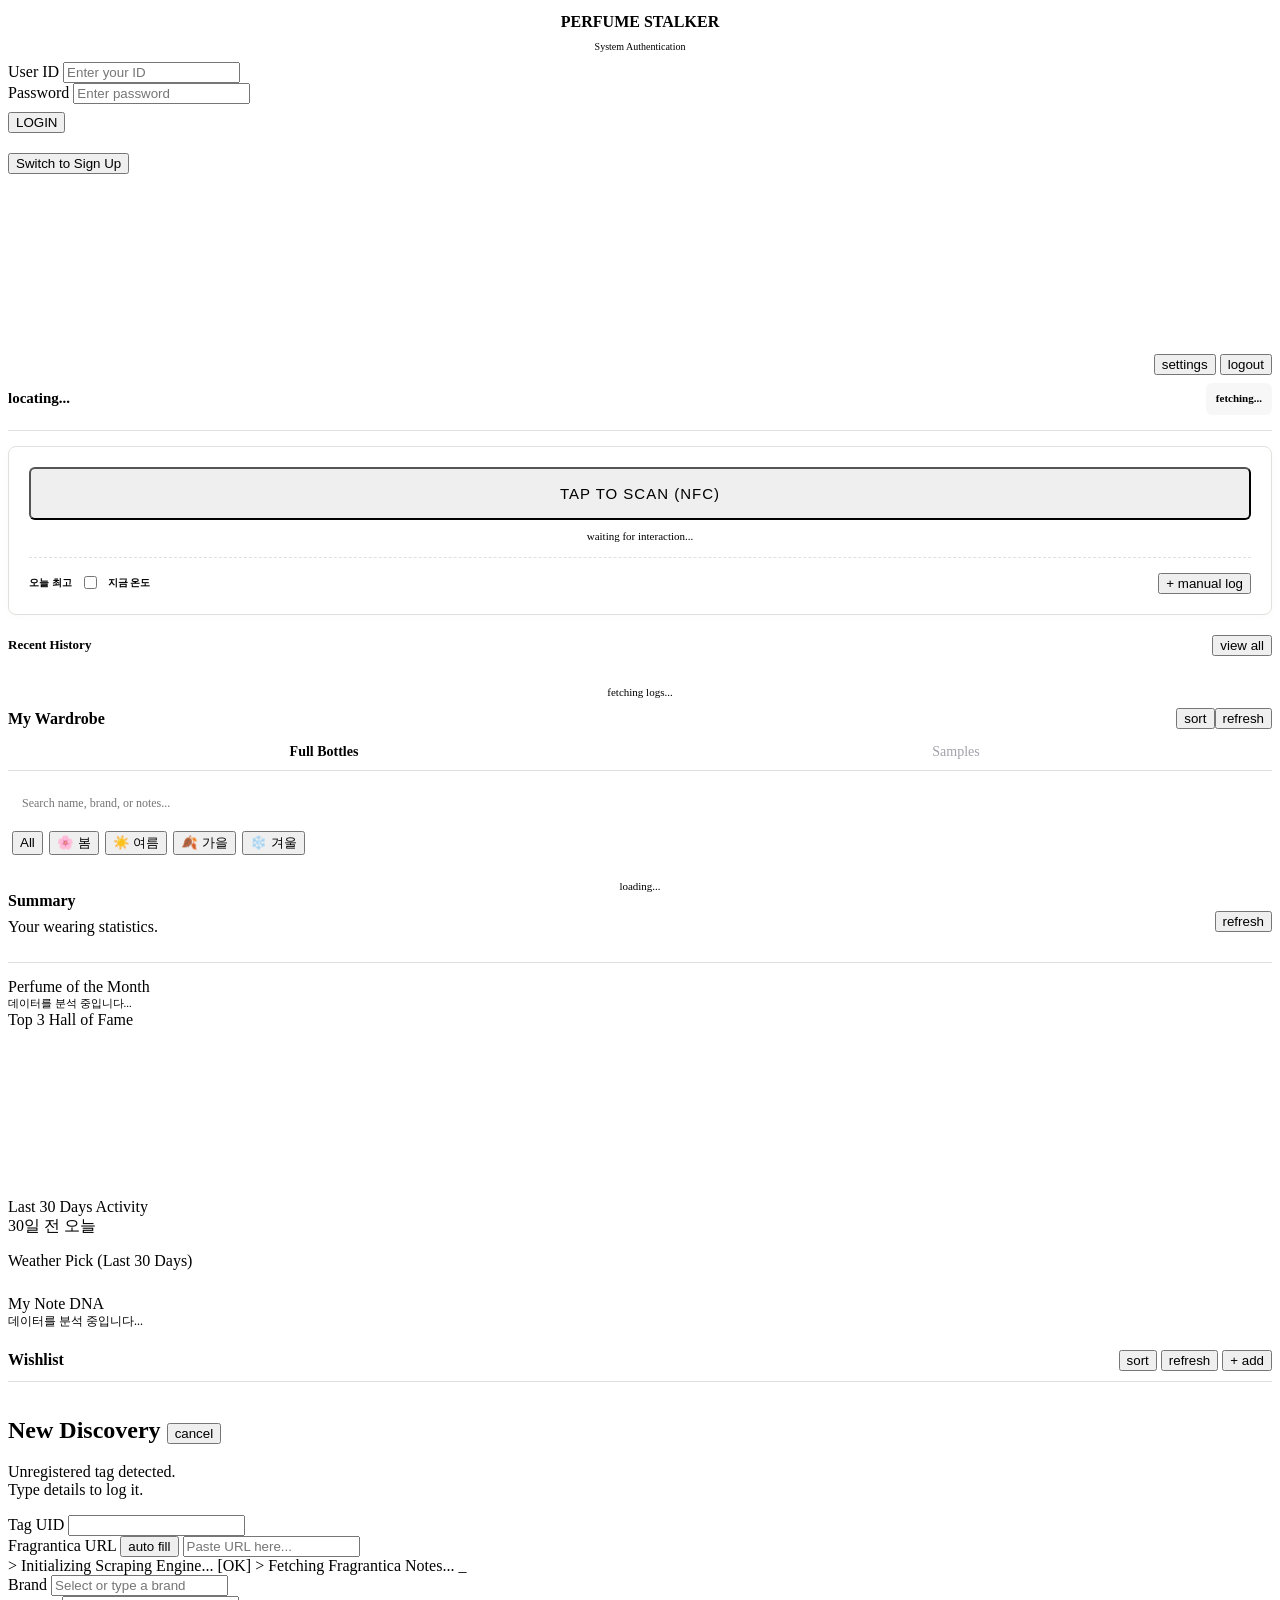
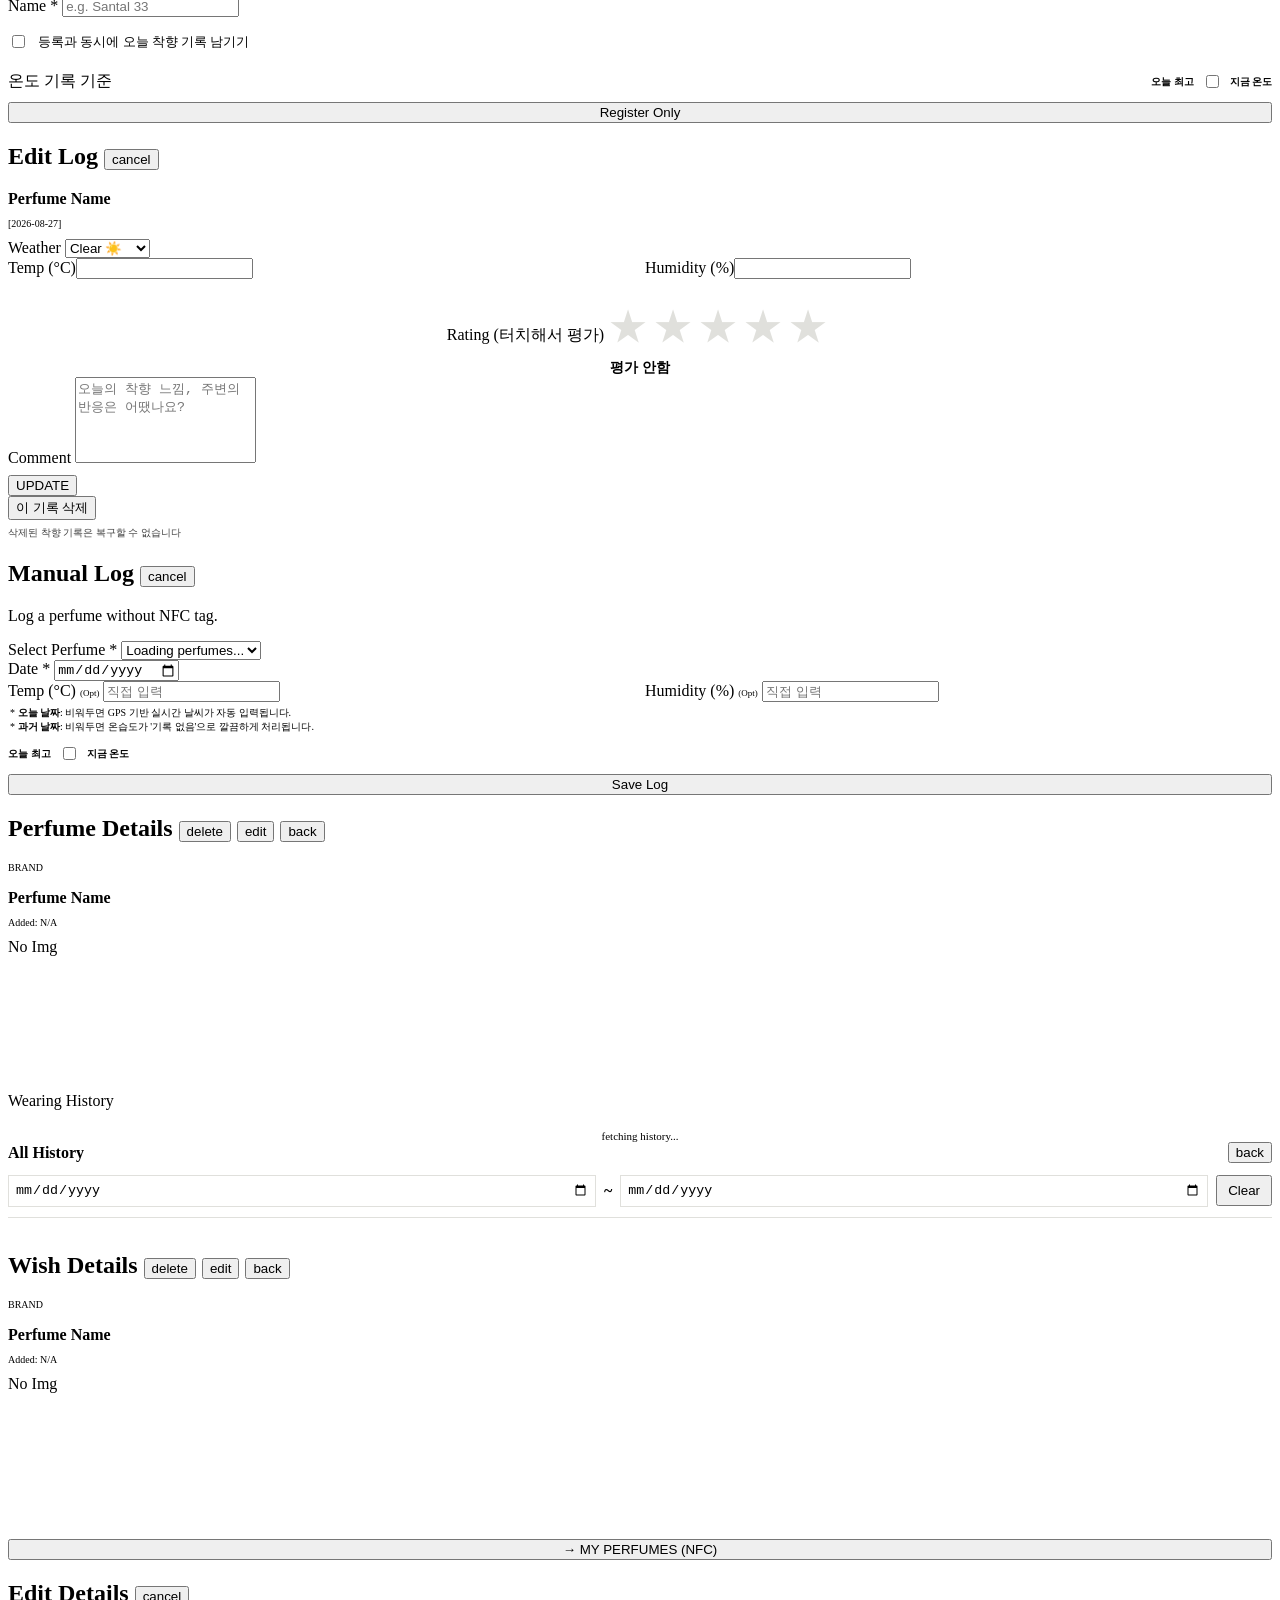
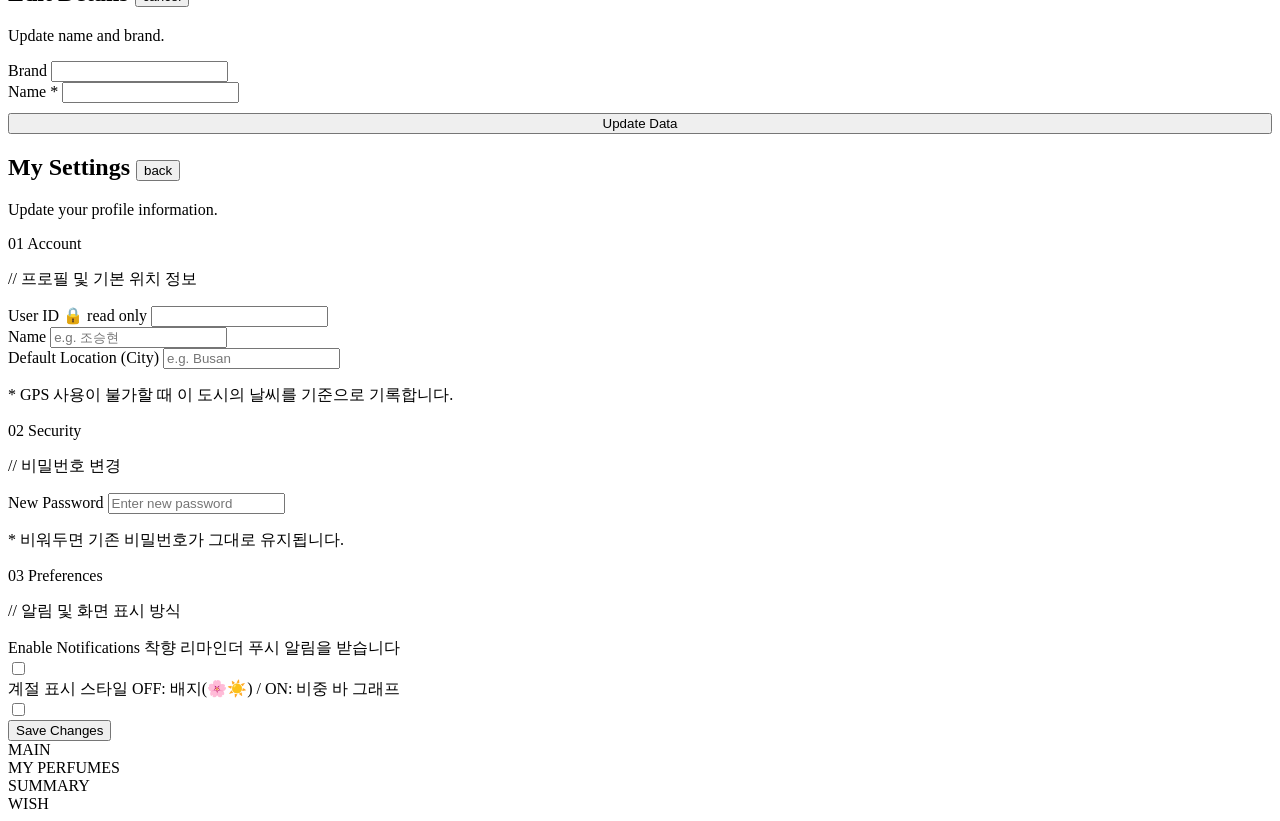
==== src/main/resources/static/index.html @ 78930f3e "style: 버튼에 아이콘 추가" ====
<!DOCTYPE html>
<html lang="ko">
<head>
    <meta charset="UTF-8">
    <meta name="viewport" content="width=device-width, initial-scale=1.0, maximum-scale=1.0, user-scalable=no">
    <title>Perfume Stalker</title>
    <link rel="manifest" href="/config/manifest.json">
    <meta name="theme-color" content="#f4f4f0">
    <meta name="apple-mobile-web-app-capable" content="yes">
    <meta name="apple-mobile-web-app-status-bar-style" content="default">
    <meta name="apple-mobile-web-app-title" content="Perfume Stalker">
    <link rel="apple-touch-icon" href="/icon-192.png">
    <link rel="icon" type="image/png" href="/icon-192.png?v=2">

    <link href="https://fonts.googleapis.com/css2?family=Courier+Prime:ital,wght@0,400;0,700;1,400&display=swap" rel="stylesheet">
    <script src="https://cdn.jsdelivr.net/npm/chart.js"></script>
    <script src="https://cdn.jsdelivr.net/npm/sortablejs@latest/Sortable.min.js"></script>

    <link rel="stylesheet" href="/style.css">
</head>
<body>

<!-- 0. AUTH VIEW -->
<section id="view-auth" class="view-section active" style="justify-content: center; padding-bottom: 20vh;">
    <div class="weather-widget" style="text-align: center; border-bottom: none;">
        <h2 style="font-size: 16px; margin-bottom: 5px; color: var(--text-color);">PERFUME STALKER</h2>
        <p style="font-size: 10px; color: var(--accent-color);">System Authentication</p>
    </div>

    <div class="form-container">
        <div class="form-group">
            <label>User ID</label>
            <input type="text" id="auth-id" placeholder="Enter your ID" autocomplete="off">
        </div>
        <div class="form-group">
            <label>Password</label>
            <input type="password" id="auth-pw" placeholder="Enter password">
        </div>

        <div id="signup-fields" style="display: none;">
            <div class="form-group">
                <label>Name</label>
                <input type="text" id="auth-name" placeholder="e.g. 이름">
            </div>
            <div class="form-group">
                <label>Default Location</label>
                <input type="text" id="auth-loc" placeholder="e.g. Busan">
            </div>
            <div class="form-group" style="display: flex; align-items: center; gap: 10px;">
                <input type="checkbox" id="auth-noti" style="width: auto;" checked>
                <label style="margin: 0;">Enable Notifications</label>
            </div>
        </div>

        <button type="button" id="auth-submit-btn"
                class="action-btn action-btn--primary"
                data-label="LOGIN"
                style="margin-top: 8px;" onclick="submitAuth()">LOGIN</button>
        <div id="auth-status" class="status-msg"></div>

        <div class="manual-trigger-container" style="margin: 20px auto 0 auto;">
            <button id="auth-toggle-btn" class="manual-trigger-btn" onclick="toggleAuthMode()">Switch to Sign Up</button>
        </div>
    </div>
</section>

<!-- 1. MAIN VIEW -->
<section id="view-main" class="view-section" style="background-color: var(--bg-color);">

    <!-- [1] 헤더 영역 (날짜, 위치, 날씨, 설정) -->
    <div style="padding-bottom: 15px; margin-bottom: 15px; border-bottom: 1px solid #e0e0dc;">
        <!-- 첫 번째 줄: 날짜 & 설정/로그아웃 -->
        <div style="display: flex; justify-content: space-between; align-items: center; margin-bottom: 8px;">
            <div id="current-date" style="font-size: 13px; color: var(--accent-color); font-weight: bold; letter-spacing: 1px;"></div>
            <div class="btn-row">
                <button type="button" class="loc-btn loc-btn--ico" onclick="openSettingsView()" data-ico="⚙">settings</button>
                <button type="button" class="loc-btn loc-btn--danger loc-btn--ico" onclick="logout()" data-ico="⏏">logout</button>
            </div>
        </div>
        <!-- 두 번째 줄: 위치 & 날씨 -->
        <div style="display: flex; justify-content: space-between; align-items: center;">
            <div style="font-size: 15px; font-weight: bold; color: var(--text-color);">
                <span id="current-loc">locating...</span>
            </div>
            <div id="weather-info" style="font-size: 11px; font-weight: bold; color: var(--text-color); background: rgba(0,0,0,0.03); padding: 8px 10px; border-radius: 6px; line-height: 1.4;">fetching...</div>
        </div>
    </div>

    <!-- [2] 핵심 액션 영역 (NFC 스캔 & 수동기록 & 온도토글) -->
    <div style="background: #ffffff; border: 1px solid #e0e0dc; border-radius: 8px; padding: 20px; margin-bottom: 20px; box-shadow: 0 2px 10px rgba(0,0,0,0.02); flex-shrink: 0;">
        <button id="scan-btn" class="scan-btn" style="width: 100%; padding: 16px; font-size: 15px; letter-spacing: 1px; border-radius: 6px;">TAP TO SCAN (NFC)</button>
        <div id="status" style="text-align: center; font-size: 11px; color: var(--accent-color); margin: 10px 0 15px 0;">waiting for interaction...</div>

        <div style="display: flex; justify-content: space-between; align-items: center; border-top: 1px dashed #e0e0dc; padding-top: 15px;">
            <div style="display: flex; align-items: center; gap: 8px;">
                <span style="font-size: 10px; color: var(--accent-color); font-weight: bold;">오늘 최고</span>
                <label class="temp-mode-switch">
                    <input type="checkbox" id="scan-use-current-temp">
                    <span class="slider"></span>
                </label>
                <span style="font-size: 10px; color: var(--accent-color); font-weight: bold;">지금 온도</span>
            </div>
            <button type="button" class="loc-btn loc-btn--primary" onclick="openManualLogForm()">+ manual log</button>
        </div>
    </div>

    <!-- [3] 추천 위젯 -->
    <div id="recommendation-widget" style="margin-bottom: 20px; padding: 15px; background: rgba(16, 185, 129, 0.05); border-left: 4px solid #10b981; border-radius: 4px; display: none; flex-shrink: 0;">
        <div style="color: #10b981; font-size: 11px; text-transform: uppercase; font-weight: bold; margin-bottom: 6px;">✨ Today's Pick</div>
        <div id="recommendation-content" style="display: flex; align-items: center; gap: 12px;"></div>
    </div>

    <!-- [4] 최근 기록 리스트 -->
    <div style="display: flex; flex-direction: column; flex: 1; min-height: 0;">
        <div style="display: flex; justify-content: space-between; align-items: center; margin-bottom: 10px;">
            <div style="font-size: 13px; font-weight: bold; color: var(--text-color);">Recent History</div>
            <button type="button" class="loc-btn is-link" onclick="openAllLogsView()">view all</button>
        </div>
        <div id="recent-logs-container" style="flex: 1; overflow-y: auto; padding-bottom: 10px;">
            <div style="text-align: center; color: var(--accent-color); font-size: 11px; margin-top: 20px;">fetching logs...</div>
        </div>
    </div>

</section>

<!-- 2. WARDROBE VIEW -->
<section id="view-wardrobe" class="view-section">
    <div style="position: sticky; top: -40px; background-color: var(--bg-color); z-index: 10; padding: 40px 0 0 0; margin-top: -40px;">
        <div style="display: flex; justify-content: space-between; align-items: flex-start; gap: 10px;">
            <h2 id="wardrobe-title" style="margin: 0; font-size: 16px; white-space: nowrap; padding-top: 2px;">My Wardrobe</h2>
            <div id="wardrobe-default-actions" class="btn-row" style="display: flex; justify-content: flex-end;">
                <button type="button" id="btn-add-sample" class="loc-btn" onclick="openRegisterView(true)" style="display: none;">+ sample</button>
                <button type="button" class="loc-btn loc-btn--ico" onclick="toggleWardrobeReorderMode()" data-ico="⇅">sort</button>
                <button type="button" class="loc-btn loc-btn--ico" onclick="fetchWardrobe()" data-ico="↻">refresh</button>
            </div>
            <div id="wardrobe-reorder-actions" class="btn-row" style="display: none; justify-content: flex-end;">
                <button type="button" class="loc-btn loc-btn--muted loc-btn--ico" onclick="toggleWardrobeReorderMode()" data-ico="✕">cancel</button>
                <button type="button" id="btn-save-w-order" class="loc-btn loc-btn--success loc-btn--ico" onclick="saveWardrobeOrder()" data-ico="✓">save</button>
            </div>
        </div>

        <div style="display: flex; margin-top: 15px; border-bottom: 1px solid #e0e0dc;">
            <div id="tab-bottle" onclick="switchWardrobeTab('bottle')" style="flex: 1; text-align: center; padding-bottom: 8px; cursor: pointer; font-size: 14px; font-weight: bold; color: var(--accent-color); border-bottom: 2px solid var(--accent-color);">Full Bottles</div>
            <div id="tab-sample" onclick="switchWardrobeTab('sample')" style="flex: 1; text-align: center; padding-bottom: 8px; cursor: pointer; font-size: 14px; color: #a1a1aa; border-bottom: 2px solid transparent;">Samples</div>
        </div>
    </div>
    <div style="margin-top: 15px; display: flex; flex-direction: column; gap: 10px; padding: 0 4px;">
        <input type="text" id="wardrobe-search" placeholder="Search name, brand, or notes..." style="width: 100%; padding: 10px; border: 1px dashed var(--accent-color); border-radius: 4px; background: transparent; font-family: inherit; font-size: 12px; color: var(--text-color); outline: none;" oninput="applyWardrobeFilter()">

        <div id="season-filters" style="display: flex; gap: 6px; overflow-x: auto; padding-bottom: 5px; scrollbar-width: none;">
            <button type="button" class="loc-btn season-btn active" onclick="setSeasonFilter('ALL', this)">All</button>
            <button type="button" class="loc-btn season-btn is-spring" onclick="setSeasonFilter('SPRING', this)">🌸 봄</button>
            <button type="button" class="loc-btn season-btn is-summer" onclick="setSeasonFilter('SUMMER', this)">☀️ 여름</button>
            <button type="button" class="loc-btn season-btn is-fall"   onclick="setSeasonFilter('FALL', this)">🍂 가을</button>
            <button type="button" class="loc-btn season-btn is-winter" onclick="setSeasonFilter('WINTER', this)">❄️ 겨울</button>
        </div>
    </div>
    <div id="wardrobe-container" class="wardrobe-grid" style="margin-top: 15px;">
        <div style="text-align: center; color: var(--accent-color); font-size: 11px; margin-top: 20px;">loading...</div>
    </div>
</section>

<!-- 3. SUMMARY VIEW -->
<section id="view-summary" class="view-section">
    <div style="position: sticky; top: -40px; background-color: var(--bg-color); z-index: 10; padding: 40px 0 10px 0; margin-top: -40px; border-bottom: 1px solid #e0e0dc;">
        <div style="display: flex; justify-content: space-between; align-items: center;">
            <div>
                <h2 style="margin: 0; font-size: 16px;">Summary</h2>
                <p style="margin-top: 8px;" >Your wearing statistics.</p>
            </div>
            <div style="display: flex; gap: 8px; align-items: center;">
                <button type="button" class="loc-btn loc-btn--ico" onclick="refreshSummary(this)" data-ico="↻">refresh</button>
            </div>
        </div>
    </div>
    <div id="summary-stats" class="stat-strip"></div>

    <div class="future-dashboard" style="margin-top: 15px;">
        <div class="dashboard-header">Perfume of the Month</div>
        <div id="potm-container" style="display: flex; align-items: center; gap: 15px; color: var(--text-color);">
            <div style="font-size: 11px; color: var(--accent-color);">데이터를 분석 중입니다...</div>
        </div>
    </div>

    <div class="future-dashboard">
        <div class="dashboard-header">Top 3 Hall of Fame</div>
        <div class="top3">
            <div class="top3__chart"><canvas id="topPerfumeChart"></canvas></div>
            <div id="top-legend-container" class="rank-list"></div>
        </div>
    </div>

    <div class="future-dashboard" style="margin-top: 15px;">
        <div class="dashboard-header">Last 30 Days Activity</div>
        <div class="heatmap-wrap">
            <div id="heatmap-container" class="heatmap-grid"></div>
            <div class="heatmap-axis">
                <span>30일 전</span>
                <span>오늘</span>
            </div>
        </div>
    </div>

    <div class="future-dashboard" style="margin-top: 15px;">
        <div class="dashboard-header">Weather Pick (Last 30 Days)</div>
        <div id="weather-insight-container" style="font-size: 12px; color: var(--text-color); line-height: 1.4;"></div>
    </div>

    <div class="dashboard-header" style="margin-top: 25px;">My Note DNA</div>
    <div id="radar-chart-container" style="width: 100%; height: 220px; margin-bottom: 20px; display: none;">
        <canvas id="noteRadarChart"></canvas>
    </div>
    <div id="analytics-container" style="font-size: 12px; color: var(--accent-color); margin-bottom: 20px;">
        데이터를 분석 중입니다...
    </div>

</section>

<!-- 4. WISH VIEW -->
<section id="view-wish" class="view-section">
    <div style="position: sticky; top: -40px; background-color: var(--bg-color); z-index: 10; padding: 40px 0 10px 0; margin-top: -40px; border-bottom: 1px solid #e0e0dc;">
        <div style="display: flex; justify-content: space-between; align-items: center;">
            <h2 id="wish-title" style="margin: 0; font-size: 16px;">Wishlist</h2>
            <div id="wish-default-actions" class="btn-row">
                <button type="button" class="loc-btn loc-btn--ico" onclick="toggleWishReorderMode()" data-ico="⇅">sort</button>
                <button type="button" class="loc-btn loc-btn--ico" onclick="refreshWishlist(this)" data-ico="↻">refresh</button>
                <button type="button" class="loc-btn loc-btn--primary" onclick="toggleWishForm()">+ add</button>
            </div>
            <div id="wish-reorder-actions" class="btn-row" style="display: none;">
                <button type="button" class="loc-btn loc-btn--muted loc-btn--ico" onclick="toggleWishReorderMode()" data-ico="✕">cancel</button>
                <button type="button" id="btn-save-wish-order" class="loc-btn loc-btn--success loc-btn--ico" onclick="saveWishOrder()" data-ico="✓">save</button>
            </div>
        </div>
    </div>

    <div id="wish-form-container" class="form-container" style="display: none; margin-top: 15px; padding: 15px; border: 1px dashed var(--accent-color); border-radius: 2px;">
        <div style="font-size: 12px; font-weight: bold; margin-bottom: 15px;">새로운 위시 추가</div>
        <div class="form-group">
            <label class="with-action">Fragrantica URL
                <button type="button" class="loc-btn loc-btn--ico" id="wish-crawl-btn" onclick="crawlWishUrl()" data-ico="✧">auto fill</button>
            </label>
            <input type="url" id="wish-url" placeholder="Paste URL here..." autocomplete="off">
            <div id="wish-crawl-terminal" class="crawl-terminal">
                <span id="wish-crawl-step">> Fetching Notes... <span class="blink">_</span></span>
            </div>
        </div>
        <div class="form-group">
            <label>Brand *</label>
            <input type="text" id="wish-brand" placeholder="e.g. Le Labo" required autocomplete="off">
            <input type="hidden" id="wish-img">
        </div>
        <div class="form-group">
            <label>Name *</label>
            <input type="text" id="wish-name" placeholder="e.g. Santal 33" required autocomplete="off">
        </div>
        <div class="form-group" id="wish-notes-preview-container" style="display: none;">
            <label>Extracted Notes</label>
            <div id="wish-notes-preview-box" style="border: 1px dashed var(--accent-color); padding: 12px; background: transparent;"></div>
        </div>
        <div style="display: flex; gap: 10px; margin-top: 15px;">
            <button class="loc-btn loc-btn--danger-soft" style="flex: 1; padding: 10px; font-size:14px;" onclick="toggleWishForm()">Cancel</button>
            <button class="scan-btn action-btn--primary" style="flex: 2;" onclick="submitWish()">Save Wish</button>
        </div>
    </div>
    <div id="wish-container" style="margin-top: 15px; display: flex; flex-direction: column; gap: 10px;"></div>
</section>

<!-- 5. REGISTER VIEW -->
<section id="view-register" class="view-section">
    <div class="weather-widget">
        <h2>
            <span>New Discovery</span>
            <button type="button" class="loc-btn loc-btn--muted loc-btn--ico" onclick="cancelRegistration()" data-ico="✕">cancel</button>
        </h2>
        <p>Unregistered tag detected.<br>Type details to log it.</p>
    </div>
    <div class="form-container">
        <div class="form-group">
            <label>Tag UID</label>
            <input type="text" id="reg-uid" readonly>
        </div>
        <div class="form-group">
            <label class="with-action">Fragrantica URL
                <button type="button" class="loc-btn loc-btn--ico" id="crawl-btn" onclick="crawlUrl()" data-ico="✧">auto fill</button>
            </label>
            <input type="url" id="reg-url" placeholder="Paste URL here...">
            <div id="crawl-terminal" class="crawl-terminal">
                <span id="crawl-step-1">> Initializing Scraping Engine... [OK]</span>
                <span id="crawl-step-2">> Fetching Fragrantica Notes... <span class="blink">_</span></span>
            </div>
        </div>
        <div class="form-group">
            <label>Brand</label>
            <input type="text" id="reg-brand" list="brand-list" placeholder="Select or type a brand" autocomplete="off">
            <datalist id="brand-list"></datalist>
        </div>
        <div class="form-group">
            <label>Name *</label>
            <input type="text" id="reg-name" placeholder="e.g. Santal 33" required autocomplete="off">
        </div>
        <div class="form-group" id="notes-preview-container" style="display: none;">
            <label>Extracted Notes</label>
            <div id="notes-preview-box" style="border: 1px dashed var(--accent-color); padding: 12px; background: transparent;"></div>
        </div>
        <div class="form-group" style="display: flex; align-items: center; gap: 10px; margin-top: 15px; margin-bottom: 20px;">
            <input type="checkbox" id="reg-auto-log" style="width: auto;">
            <label for="reg-auto-log" style="margin: 0; font-size: 13px; color: var(--text-color);">등록과 동시에 오늘 착향 기록 남기기</label>
        </div>
        <div class="form-group" style="margin-top: 10px; display: flex; align-items: center; justify-content: space-between;">
            <label style="margin: 0;">온도 기록 기준</label>
            <div style="display: flex; align-items: center; gap: 8px;">
                <span style="font-size: 10px; color: var(--accent-color); font-weight: bold;">오늘 최고</span>
                <label class="temp-mode-switch">
                    <input type="checkbox" id="reg-use-current-temp">
                    <span class="slider"></span>
                </label>
                <span style="font-size: 10px; color: var(--accent-color); font-weight: bold;">지금 온도</span>
            </div>
        </div>
        <button id="register-submit-btn" class="scan-btn action-btn--primary" style="width: 100%; margin-top: 10px;">Register Only</button>
        <div id="reg-status" class="status-msg"></div>
    </div>
</section>

<!-- 6. EDIT LOG VIEW -->
<section id="view-edit-log" class="view-section">
    <div class="weather-widget">
        <h2>
            <span>Edit Log</span>
            <button type="button" class="loc-btn loc-btn--muted loc-btn--ico" onclick="cancelEditLog()" data-ico="✕">cancel</button>
        </h2>
        <p id="edit-perfume-name" style="font-weight: bold; margin-bottom: 5px;">Perfume Name</p>
        <p id="edit-date" style="font-size: 10px; color: var(--accent-color);">[2026-08-27]</p>
    </div>
    <div class="form-container">
        <input type="hidden" id="edit-page-id">
        <div class="form-group">
            <label>Weather</label>
            <select id="edit-weather">
                <option value="Clear">Clear ☀️</option>
                <option value="Clouds">Clouds ☁️</option>
                <option value="Rain">Rain 🌧️</option>
                <option value="Snow">Snow ❄️</option>
            </select>
        </div>
        <div style="display: flex; gap: 10px;">
            <div class="form-group" style="flex: 1;"><label>Temp (°C)</label><input type="number" id="edit-temp"></div>
            <div class="form-group" style="flex: 1;"><label>Humidity (%)</label><input type="number" id="edit-humidity"></div>
        </div>
        <div class="form-group" style="margin-top: 20px; text-align: center;">
            <label style="margin-bottom: 10px;">Rating (터치해서 평가)</label>
            <div id="star-rating-container" style="font-size: 40px; color: #e0e0dc; cursor: pointer; position: relative; display: inline-block; user-select: none; letter-spacing: 5px;">
                ★★★★★
                <div id="star-rating-fill" style="color: #f59e0b; position: absolute; top: 0; left: 0; white-space: nowrap; overflow: hidden; width: 0%; pointer-events: none;">★★★★★</div>
            </div>
            <input type="hidden" id="edit-rate">
            <div id="edit-rate-display" style="font-size: 14px; font-weight: bold; color: var(--accent-color); margin-top: 5px;">평가 안함</div>
        </div>
        <div class="form-group">
            <label>Comment</label>
            <textarea id="edit-comment" placeholder="오늘의 착향 느낌, 주변의 반응은 어땠나요?" style="height: 80px; resize: none;"></textarea>
        </div>

        <button type="button" id="edit-submit-btn"
                class="action-btn action-btn--primary"
                style="margin-top: 8px;" onclick="submitEditLog()">UPDATE</button>

        <div id="edit-status" class="status-msg"></div>

        <div class="danger-zone">
            <button type="button" id="edit-delete-btn"
                    class="action-btn action-btn--ghost-danger" onclick="deleteLog()">이 기록 삭제</button>
            <div style="font-size: 10px; color: var(--accent-color); margin-top: 6px; opacity: .75;">
                삭제된 착향 기록은 복구할 수 없습니다
            </div>
        </div>
    </div>
</section>

<!-- 7. MANUAL LOG VIEW -->
<section id="view-manual-log" class="view-section">
    <div class="weather-widget">
        <h2><span>Manual Log</span>
            <button type="button" class="loc-btn loc-btn--muted loc-btn--ico" onclick="switchView('main', document.querySelector('.nav-item.main-tab'))" data-ico="✕">cancel</button>
        </h2>
        <p>Log a perfume without NFC tag.</p>
    </div>
    <div class="form-container">
        <div class="form-group">
            <label>Select Perfume *</label>
            <select id="manual-perfume-select"><option value="">Loading perfumes...</option></select>
        </div>
        <div class="form-group">
            <label>Date *</label>
            <input type="date" id="manual-date" required>
        </div>

        <!-- 💡 수동 온습도 입력 (선택) -->
        <div style="display: flex; gap: 10px; margin-bottom: 4px;">
            <div class="form-group" style="flex: 1; margin-bottom: 0;">
                <label>Temp (°C) <span style="font-size:9px; color:var(--accent-color);">(Opt)</span></label>
                <input type="number" id="manual-temp" placeholder="직접 입력">
            </div>
            <div class="form-group" style="flex: 1; margin-bottom: 0;">
                <label>Humidity (%) <span style="font-size:9px; color:var(--accent-color);">(Opt)</span></label>
                <input type="number" id="manual-hum" placeholder="직접 입력">
            </div>
        </div>
        <!-- 💡 동작 방식을 알려주는 안내 라벨 -->
        <div style="font-size: 10px; color: var(--accent-color); margin-bottom: 15px; line-height: 1.4; padding-left: 2px;">
            * <b>오늘 날짜</b>: 비워두면 GPS 기반 실시간 날씨가 자동 입력됩니다.<br>
            * <b>과거 날짜</b>: 비워두면 온습도가 '기록 없음'으로 깔끔하게 처리됩니다.
        </div>

        <div class="form-group" style="margin-top: -5px; display: flex; align-items: center; justify-content: space-between;">
            <div style="display: flex; align-items: center; gap: 8px;">
                <span style="font-size: 10px; color: var(--accent-color); font-weight: bold;">오늘 최고</span>
                <label class="temp-mode-switch">
                    <input type="checkbox" id="manual-use-current-temp">
                    <span class="slider"></span>
                </label>
                <span style="font-size: 10px; color: var(--accent-color); font-weight: bold;">지금 온도</span>
            </div>
        </div>
        <button id="manual-submit-btn" class="scan-btn action-btn--primary" style="width: 100%; margin-top: 10px;" onclick="submitManualLog()">Save Log</button>
        <div id="manual-status" class="status-msg"></div>
    </div>
</section>

<!-- 8. PERFUME DETAIL VIEW -->
<section id="view-perfume-detail" class="view-section">
    <div class="weather-widget">
        <h2>
            <span>Perfume Details</span>
            <span class="btn-row">
                <button type="button" id="detail-delete-btn" class="loc-btn loc-btn--danger">delete</button>
                <button type="button" id="detail-edit-btn" class="loc-btn">edit</button>
                <button type="button" class="loc-btn loc-btn--muted" onclick="closePerfumeDetail()">back</button>
            </span>
        </h2>
        <p id="detail-brand" style="font-size: 10px; color: var(--accent-color); text-transform: uppercase;">Brand</p>
        <p id="detail-name" style="font-weight: bold; font-size: 16px; margin-bottom: 2px;">Perfume Name</p>
        <p id="detail-date" style="font-size: 10px; color: var(--accent-color);">Added: N/A</p>
    </div>
    <div style="display: flex; align-items: flex-start; gap: 15px; margin-bottom: 10px;">
        <div style="flex-shrink: 0;">
            <div id="detail-image-box" class="wardrobe-thumb" style="width: 85px; height: 115px; margin: 0;">No Img</div>
            <img id="detail-image" src="" style="width: 85px; height: 115px; object-fit: cover; border: 1px solid #e0e0dc; border-radius: 2px; display: none;">
        </div>
        <div id="detail-notes-container" style="flex: 1; border: 1px dashed var(--accent-color); padding: 12px; background: transparent; border-radius: 2px; min-height: 115px;"></div>
    </div>
    <div class="future-dashboard" style="margin-top: 15px;">
        <div class="dashboard-header">Wearing History</div>
        <div id="detail-history-container"><div style="text-align: center; color: var(--accent-color); font-size: 11px; margin-top: 20px;">fetching history...</div></div>
    </div>
</section>

<!-- 9. ALL LOGS VIEW -->
<section id="view-all-logs" class="view-section">
    <div style="padding: 0 0 10px 0; border-bottom: 1px solid #e0e0dc;">
        <div style="display: flex; justify-content: space-between; align-items: center; margin-bottom: 12px;">
            <h2 style="margin: 0; font-size: 16px;">All History</h2>
            <button type="button" class="loc-btn loc-btn--muted" onclick="switchView('main', document.querySelector('.nav-item.main-tab'))">back</button>
        </div>
        <div style="display: flex; gap: 8px; align-items: center;">
            <input type="date" id="search-start-date" class="form-input" style="flex: 1; padding: 6px; border:1px solid #e0e0dc;" onchange="renderAllLogs()">
            <span style="color: var(--accent-color); font-weight: bold;">~</span>
            <input type="date" id="search-end-date" class="form-input" style="flex: 1; padding: 6px; border:1px solid #e0e0dc;" onchange="renderAllLogs()">
            <button class="scan-btn" style="width: auto; padding: 6px 10px;" onclick="clearSearchDates()">Clear</button>
        </div>
    </div>
    <div id="all-logs-container" style="margin-top: 15px; display: flex; flex-direction: column; gap: 10px;"></div>
</section>

<!-- 10. WISH DETAIL VIEW -->
<section id="view-wish-detail" class="view-section">
    <div class="weather-widget">
        <h2>
            <span>Wish Details</span>
            <span class="btn-row">
                <button type="button" id="wish-detail-delete-btn" class="loc-btn loc-btn--danger">delete</button>
                <button type="button" id="wish-detail-edit-btn" class="loc-btn">edit</button>
                <button type="button" class="loc-btn loc-btn--muted" onclick="switchView('wish', document.querySelectorAll('.nav-item')[3])">back</button>
            </span>
        </h2>
        <p id="wish-detail-brand" style="font-size: 10px; color: var(--accent-color); text-transform: uppercase;">Brand</p>
        <p id="wish-detail-name" style="font-weight: bold; font-size: 16px; margin-bottom: 2px;">Perfume Name</p>
        <p id="wish-detail-date" style="font-size: 10px; color: var(--accent-color);">Added: N/A</p>
    </div>
    <div style="display: flex; align-items: flex-start; gap: 15px; margin-bottom: 25px;">
        <div style="flex-shrink: 0;">
            <div id="wish-detail-image-box" class="wardrobe-thumb" style="width: 85px; height: 115px; margin: 0;">No Img</div>
            <img id="wish-detail-image" src="" style="width: 85px; height: 115px; object-fit: cover; border: 1px solid #e0e0dc; border-radius: 2px; display: none;">
        </div>
        <div id="wish-detail-notes-container" style="flex: 1; border: 1px dashed var(--accent-color); padding: 12px; background: transparent; border-radius: 2px; min-height: 115px;"></div>
    </div>
    <button id="wish-promote-btn" class="scan-btn action-btn--primary" style="width: 100%;" onclick="startWishPromoteScan()">→ MY PERFUMES (NFC)</button>
    <div id="wish-promote-status" class="status-msg"></div>
</section>

<!-- 11. EDIT INFO VIEW -->
<section id="view-edit-info" class="view-section">
    <div class="weather-widget">
        <h2>
            <span>Edit Details</span>
            <button type="button" class="loc-btn loc-btn--muted loc-btn--ico" onclick="cancelEditInfo()" data-ico="✕">cancel</button>
        </h2>
        <p>Update name and brand.</p>
    </div>
    <div class="form-container">
        <input type="hidden" id="edit-info-type">
        <input type="hidden" id="edit-info-id">
        <div class="form-group">
            <label>Brand</label>
            <input type="text" id="edit-info-brand" autocomplete="off">
        </div>
        <div class="form-group">
            <label>Name *</label>
            <input type="text" id="edit-info-name" required autocomplete="off">
        </div>
        <button id="edit-info-submit-btn" class="scan-btn" style="width: 100%; margin-top: 10px;" onclick="submitEditInfo()">Update Data</button>
        <div id="edit-info-status" class="status-msg"></div>
    </div>
</section>

<!-- 12. SETTINGS VIEW -->
<section id="view-settings" class="view-section">
    <div class="weather-widget">
        <h2>
            <span>My Settings</span>
            <button type="button" class="loc-btn loc-btn--muted" onclick="switchView('main', document.querySelector('.nav-item.main-tab'))">back</button>
        </h2>
        <p>Update your profile information.</p>
    </div>

    <div class="form-container settings-wrap">

        <!-- ============ GROUP 01. ACCOUNT ============ -->
        <div class="settings-group">
            <div class="settings-group__head">
                <span class="settings-group__idx">01</span>
                <span class="settings-group__title">Account</span>
            </div>
            <p class="settings-group__desc">// 프로필 및 기본 위치 정보</p>

            <div class="form-group">
                <label for="setting-id" class="with-action">
                    User ID
                    <span class="label-tag">🔒 read only</span>
                </label>
                <input type="text" id="setting-id" readonly>
            </div>

            <div class="form-group">
                <label for="setting-name">Name</label>
                <input type="text" id="setting-name" placeholder="e.g. 조승현" autocomplete="off">
            </div>

            <div class="form-group settings-group__last">
                <label for="setting-loc">Default Location (City)</label>
                <input type="text" id="setting-loc" placeholder="e.g. Busan" autocomplete="off">
                <p class="field-hint">* GPS 사용이 불가할 때 이 도시의 날씨를 기준으로 기록합니다.</p>
            </div>
        </div>

        <!-- ============ GROUP 02. SECURITY ============ -->
        <div class="settings-group">
            <div class="settings-group__head">
                <span class="settings-group__idx">02</span>
                <span class="settings-group__title">Security</span>
            </div>
            <p class="settings-group__desc">// 비밀번호 변경</p>

            <div class="form-group settings-group__last">
                <label for="setting-pw">New Password</label>
                <input type="password" id="setting-pw" placeholder="Enter new password" autocomplete="new-password">
                <p class="field-hint">* 비워두면 기존 비밀번호가 그대로 유지됩니다.</p>
            </div>
        </div>

        <!-- ============ GROUP 03. PREFERENCES ============ -->
        <div class="settings-group">
            <div class="settings-group__head">
                <span class="settings-group__idx">03</span>
                <span class="settings-group__title">Preferences</span>
            </div>
            <p class="settings-group__desc">// 알림 및 화면 표시 방식</p>

            <div class="settings-row">
                <div class="settings-row__text">
                    <span class="settings-row__label">Enable Notifications</span>
                    <span class="settings-row__desc">착향 리마인더 푸시 알림을 받습니다</span>
                </div>
                <label class="temp-mode-switch">
                    <input type="checkbox" id="setting-noti">
                    <span class="slider"></span>
                </label>
            </div>

            <div class="settings-row">
                <div class="settings-row__text">
                    <span class="settings-row__label">계절 표시 스타일</span>
                    <span class="settings-row__desc">OFF: 배지(🌸☀️) / ON: 비중 바 그래프</span>
                </div>
                <label class="temp-mode-switch">
                    <input type="checkbox" id="setting-season-bar">
                    <span class="slider"></span>
                </label>
            </div>
        </div>

        <div class="settings-actions">
            <button type="button" class="action-btn action-btn--primary" onclick="submitSettings()">Save Changes</button>
            <div id="setting-status" class="status-msg"></div>
        </div>

    </div>
</section>

<!-- BOTTOM NAV -->
<nav class="bottom-nav">
    <div class="nav-item active main-tab" onclick="switchView('main', this)">MAIN</div>
    <div class="nav-item wardrobe-tab" onclick="switchView('wardrobe', this)">MY PERFUMES</div>
    <div class="nav-item" onclick="switchView('summary', this)">SUMMARY</div>
    <div class="nav-item" onclick="switchView('wish', this)">WISH</div>
</nav>

<!-- 💡 완벽하게 분리된 JS 연결 -->
<script src="/app.js"></script>
</body>
</html>
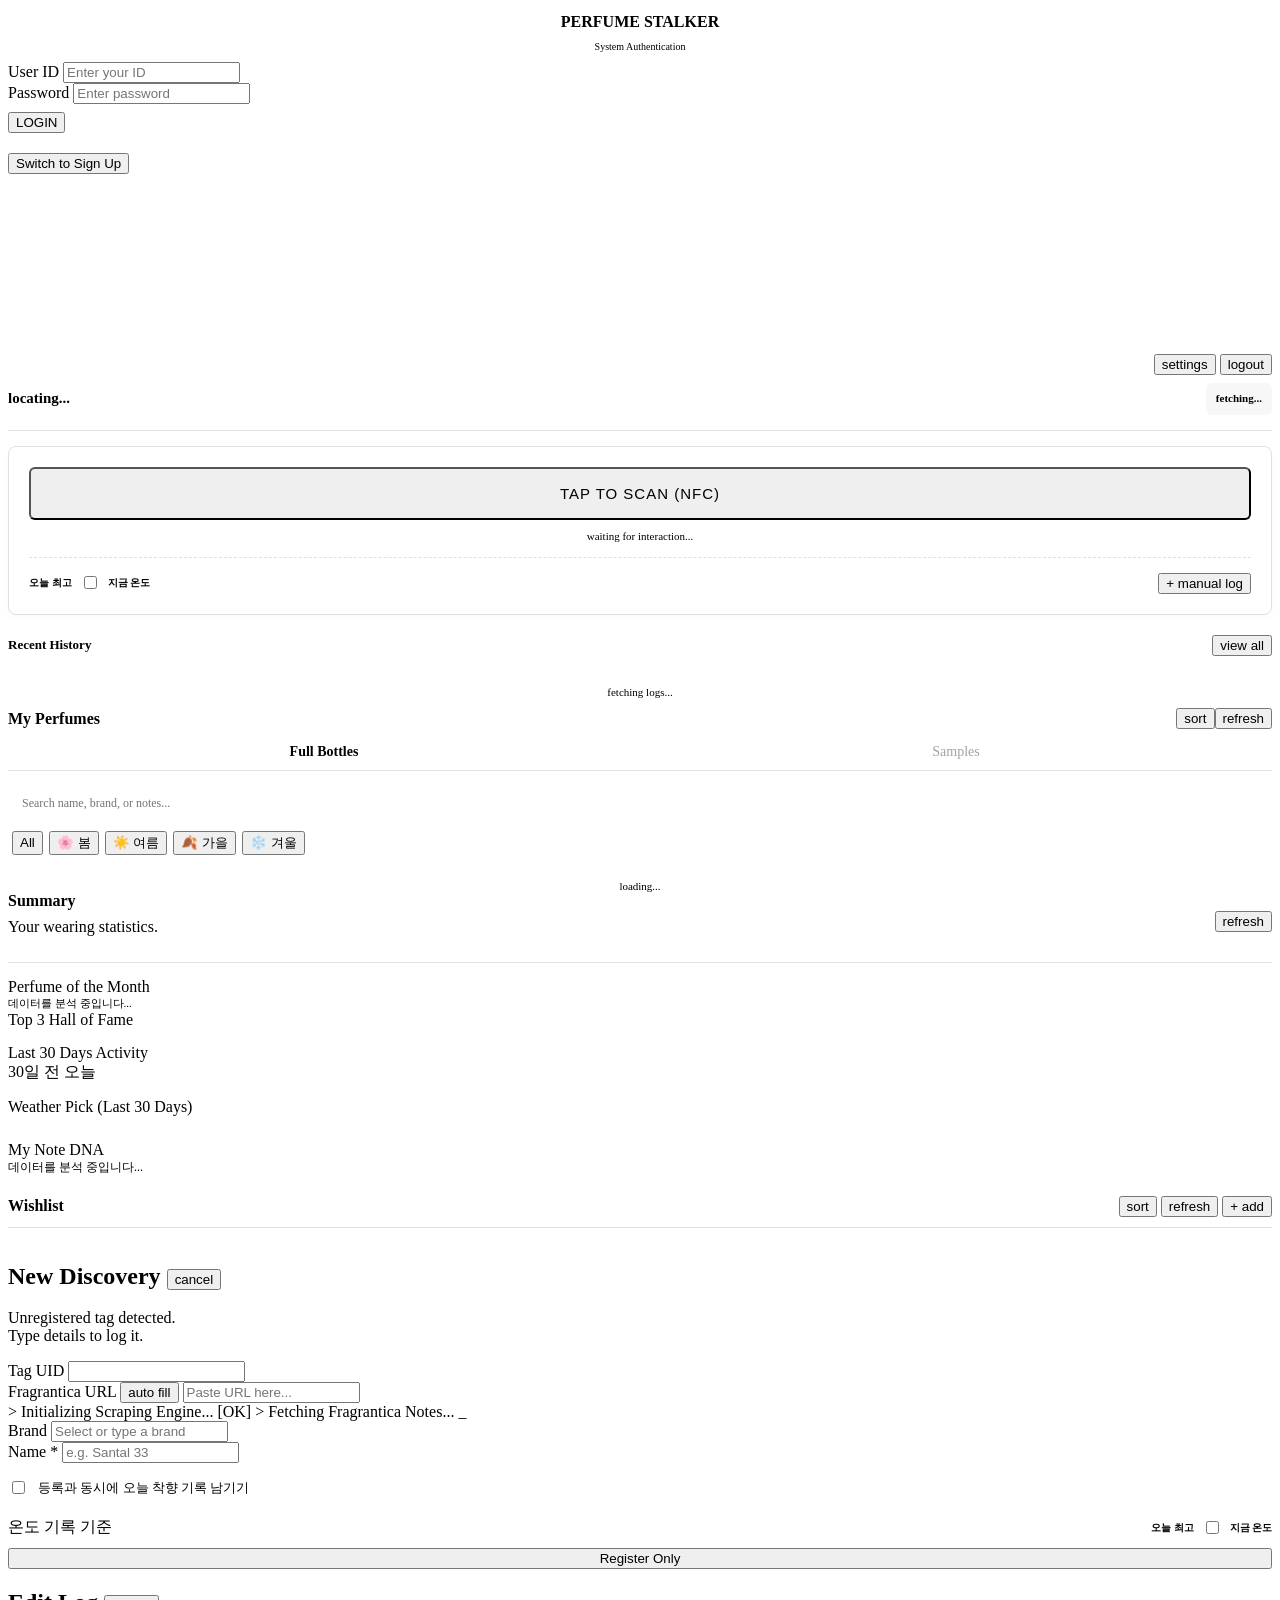
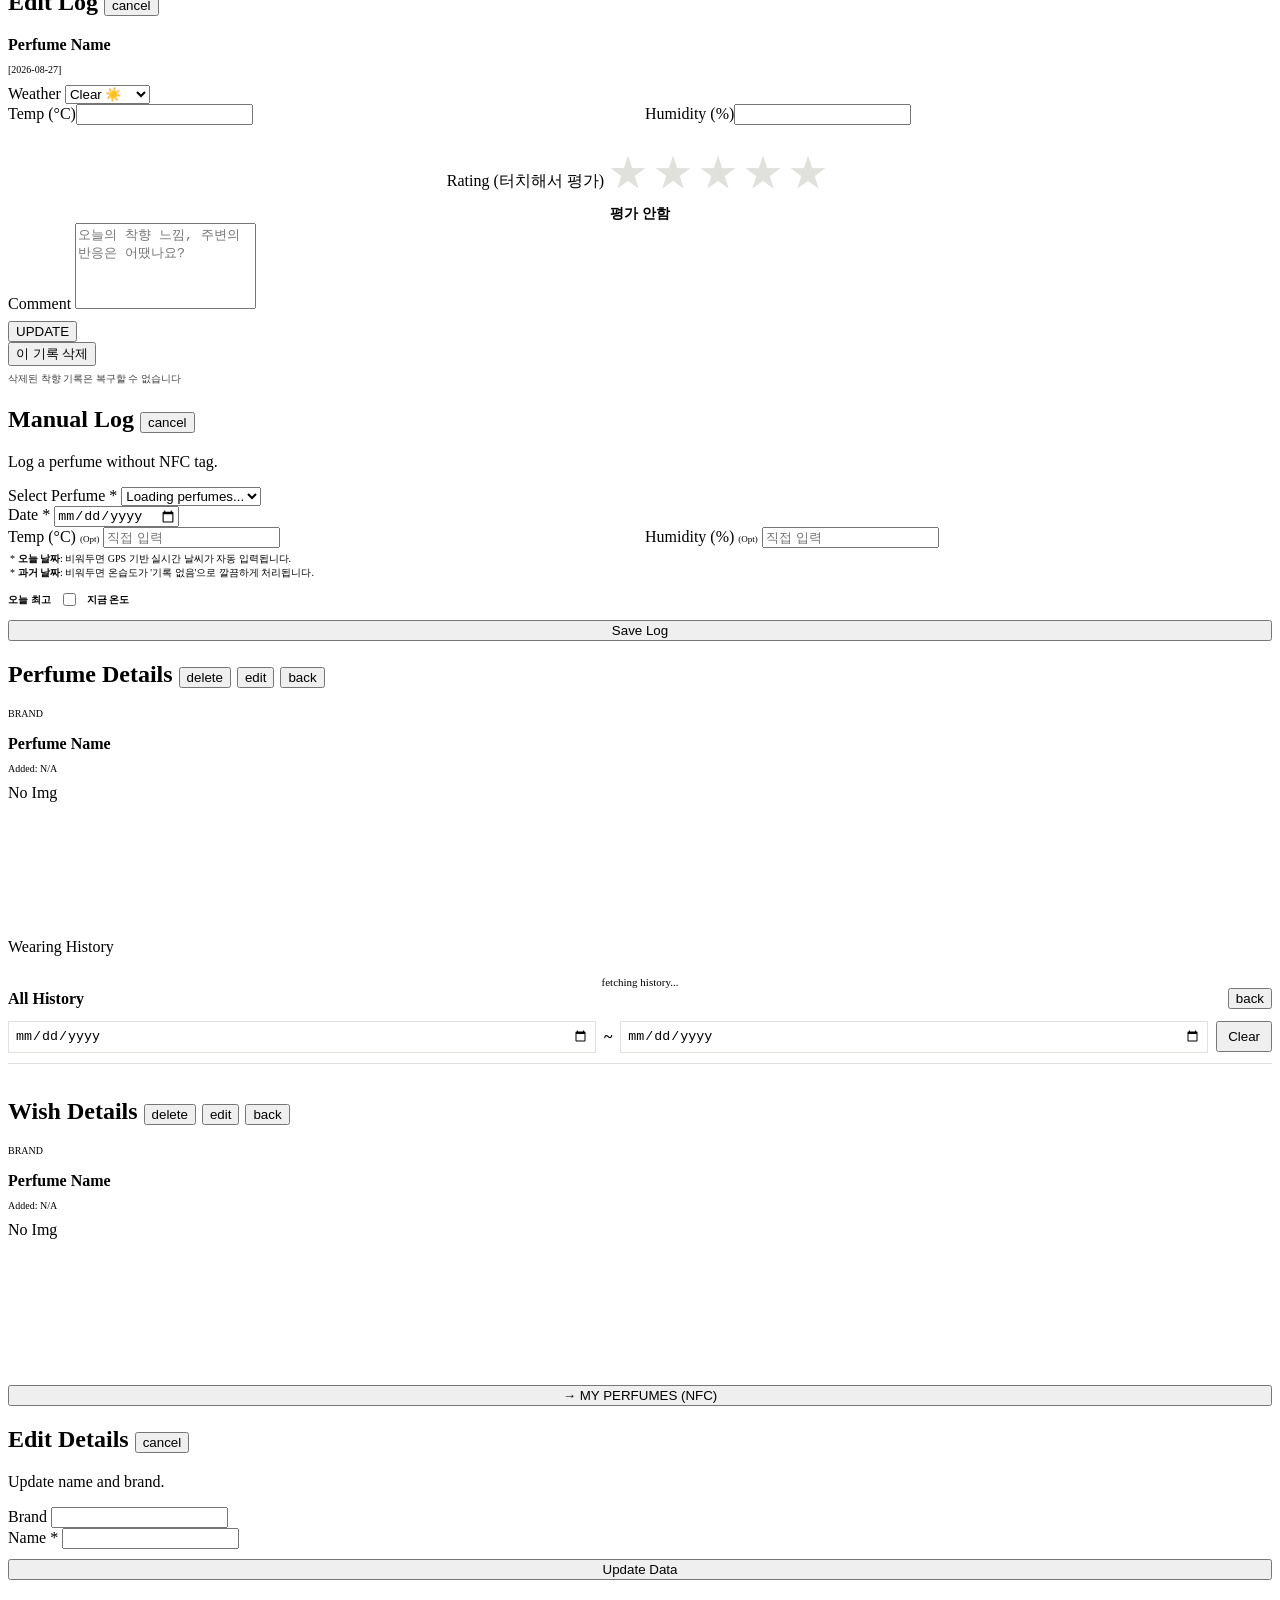
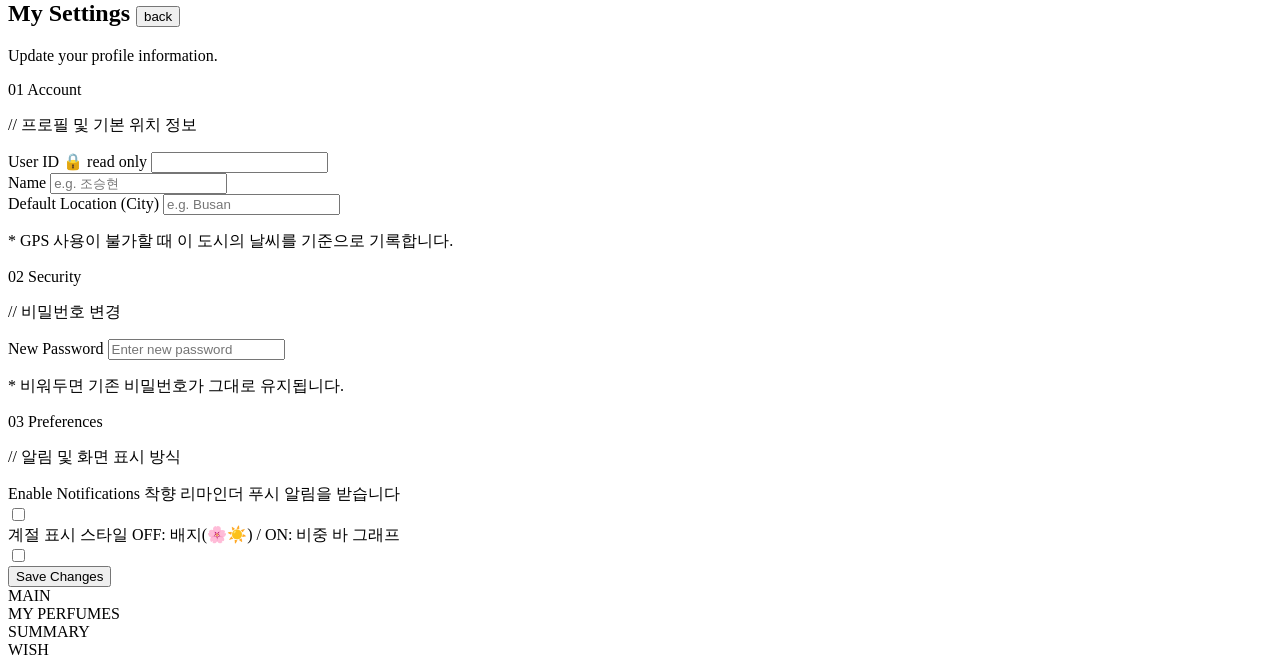
==== commit 39c4863a: "refactor: 도넛 차트 숨김" ====
--- a/src/main/resources/static/index.html
+++ b/src/main/resources/static/index.html
@@ -127,7 +127,7 @@
 <section id="view-wardrobe" class="view-section">
     <div style="position: sticky; top: -40px; background-color: var(--bg-color); z-index: 10; padding: 40px 0 0 0; margin-top: -40px;">
         <div style="display: flex; justify-content: space-between; align-items: flex-start; gap: 10px;">
-            <h2 id="wardrobe-title" style="margin: 0; font-size: 16px; white-space: nowrap; padding-top: 2px;">My Wardrobe</h2>
+            <h2 id="wardrobe-title" style="margin: 0; font-size: 16px; white-space: nowrap; padding-top: 2px;">My Perfumes</h2>
             <div id="wardrobe-default-actions" class="btn-row" style="display: flex; justify-content: flex-end;">
                 <button type="button" id="btn-add-sample" class="loc-btn" onclick="openRegisterView(true)" style="display: none;">+ sample</button>
                 <button type="button" class="loc-btn loc-btn--ico" onclick="toggleWardrobeReorderMode()" data-ico="⇅">sort</button>
@@ -185,7 +185,9 @@
     <div class="future-dashboard">
         <div class="dashboard-header">Top 3 Hall of Fame</div>
         <div class="top3">
+            <!--
             <div class="top3__chart"><canvas id="topPerfumeChart"></canvas></div>
+            -->
             <div id="top-legend-container" class="rank-list"></div>
         </div>
     </div>
@@ -258,7 +260,7 @@
             <div id="wish-notes-preview-box" style="border: 1px dashed var(--accent-color); padding: 12px; background: transparent;"></div>
         </div>
         <div style="display: flex; gap: 10px; margin-top: 15px;">
-            <button class="loc-btn loc-btn--danger-soft" style="flex: 1; padding: 10px; font-size:14px;" onclick="toggleWishForm()">Cancel</button>
+            <button class="loc-btn loc-btn--danger-soft" style="flex: 1; padding: 10px; font-size:14px; font-weight:normal;" onclick="toggleWishForm()">Cancel</button>
             <button class="scan-btn action-btn--primary" style="flex: 2;" onclick="submitWish()">Save Wish</button>
         </div>
     </div>
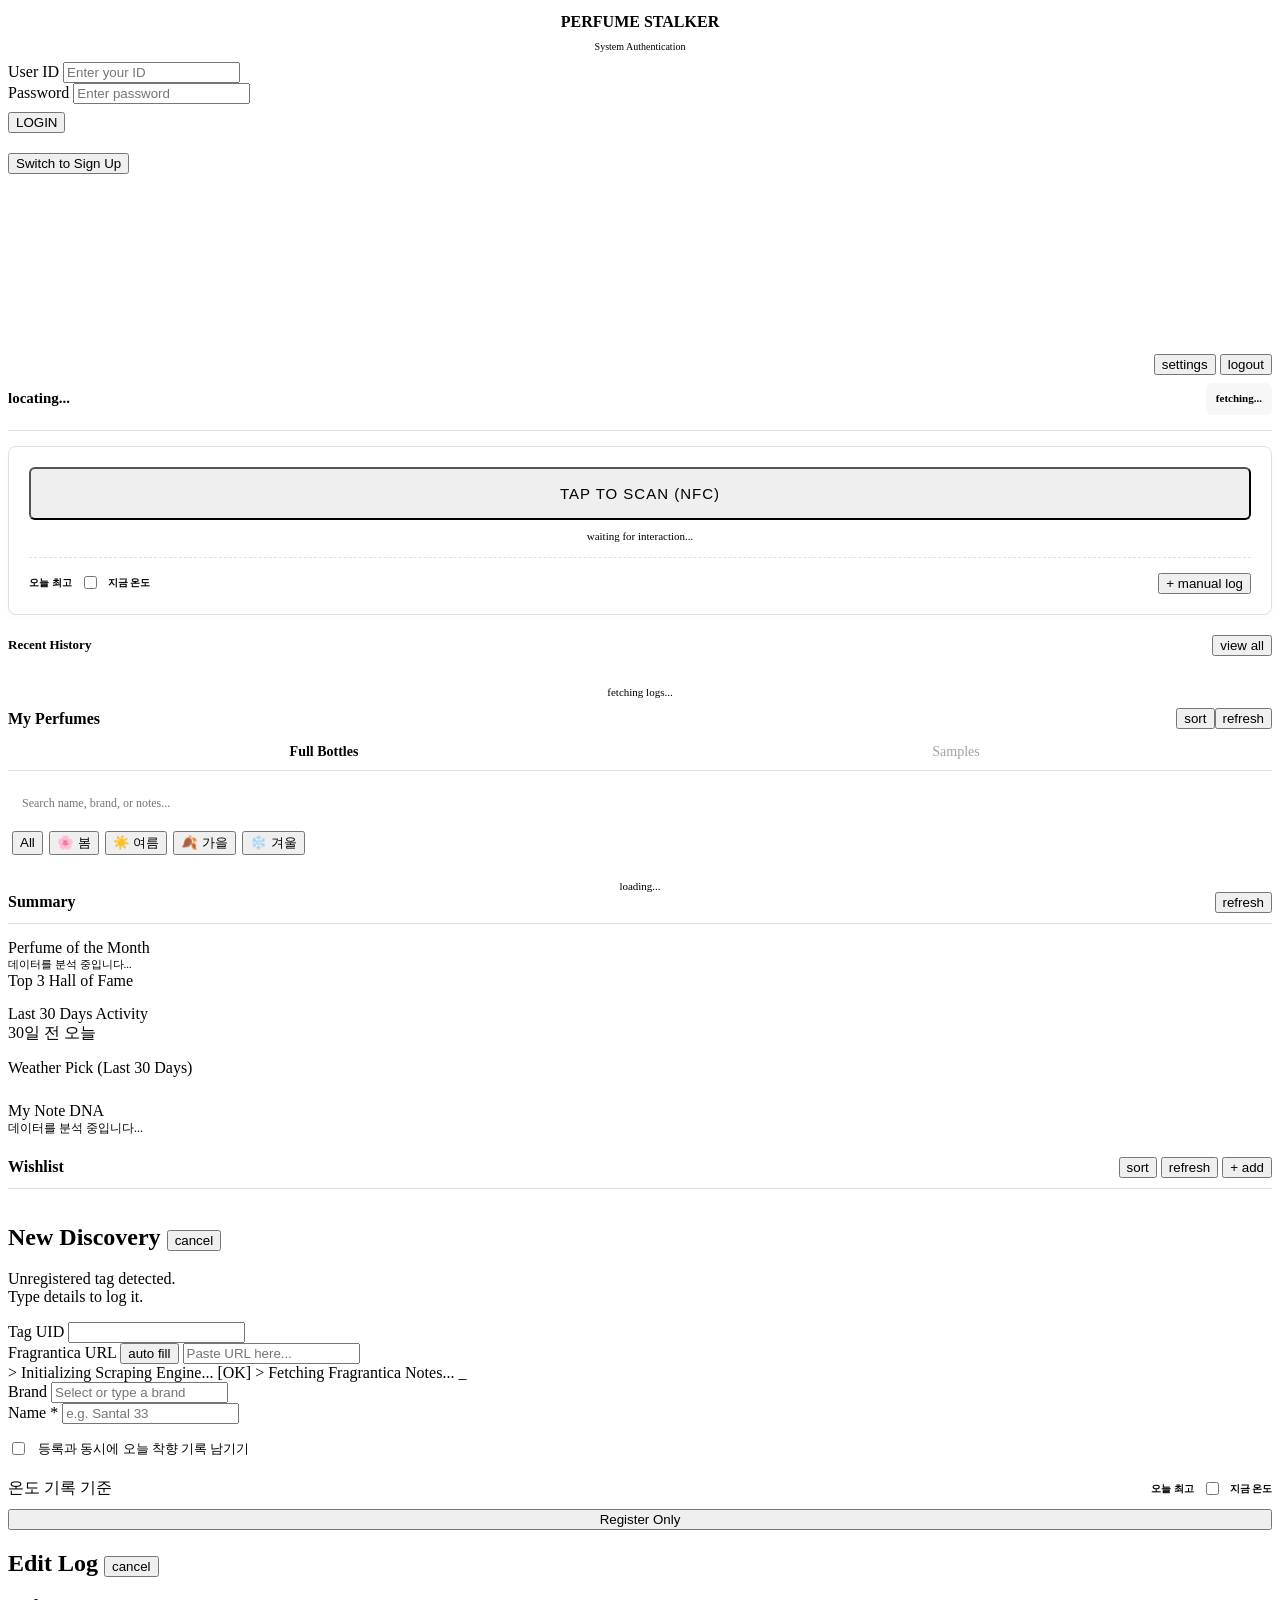
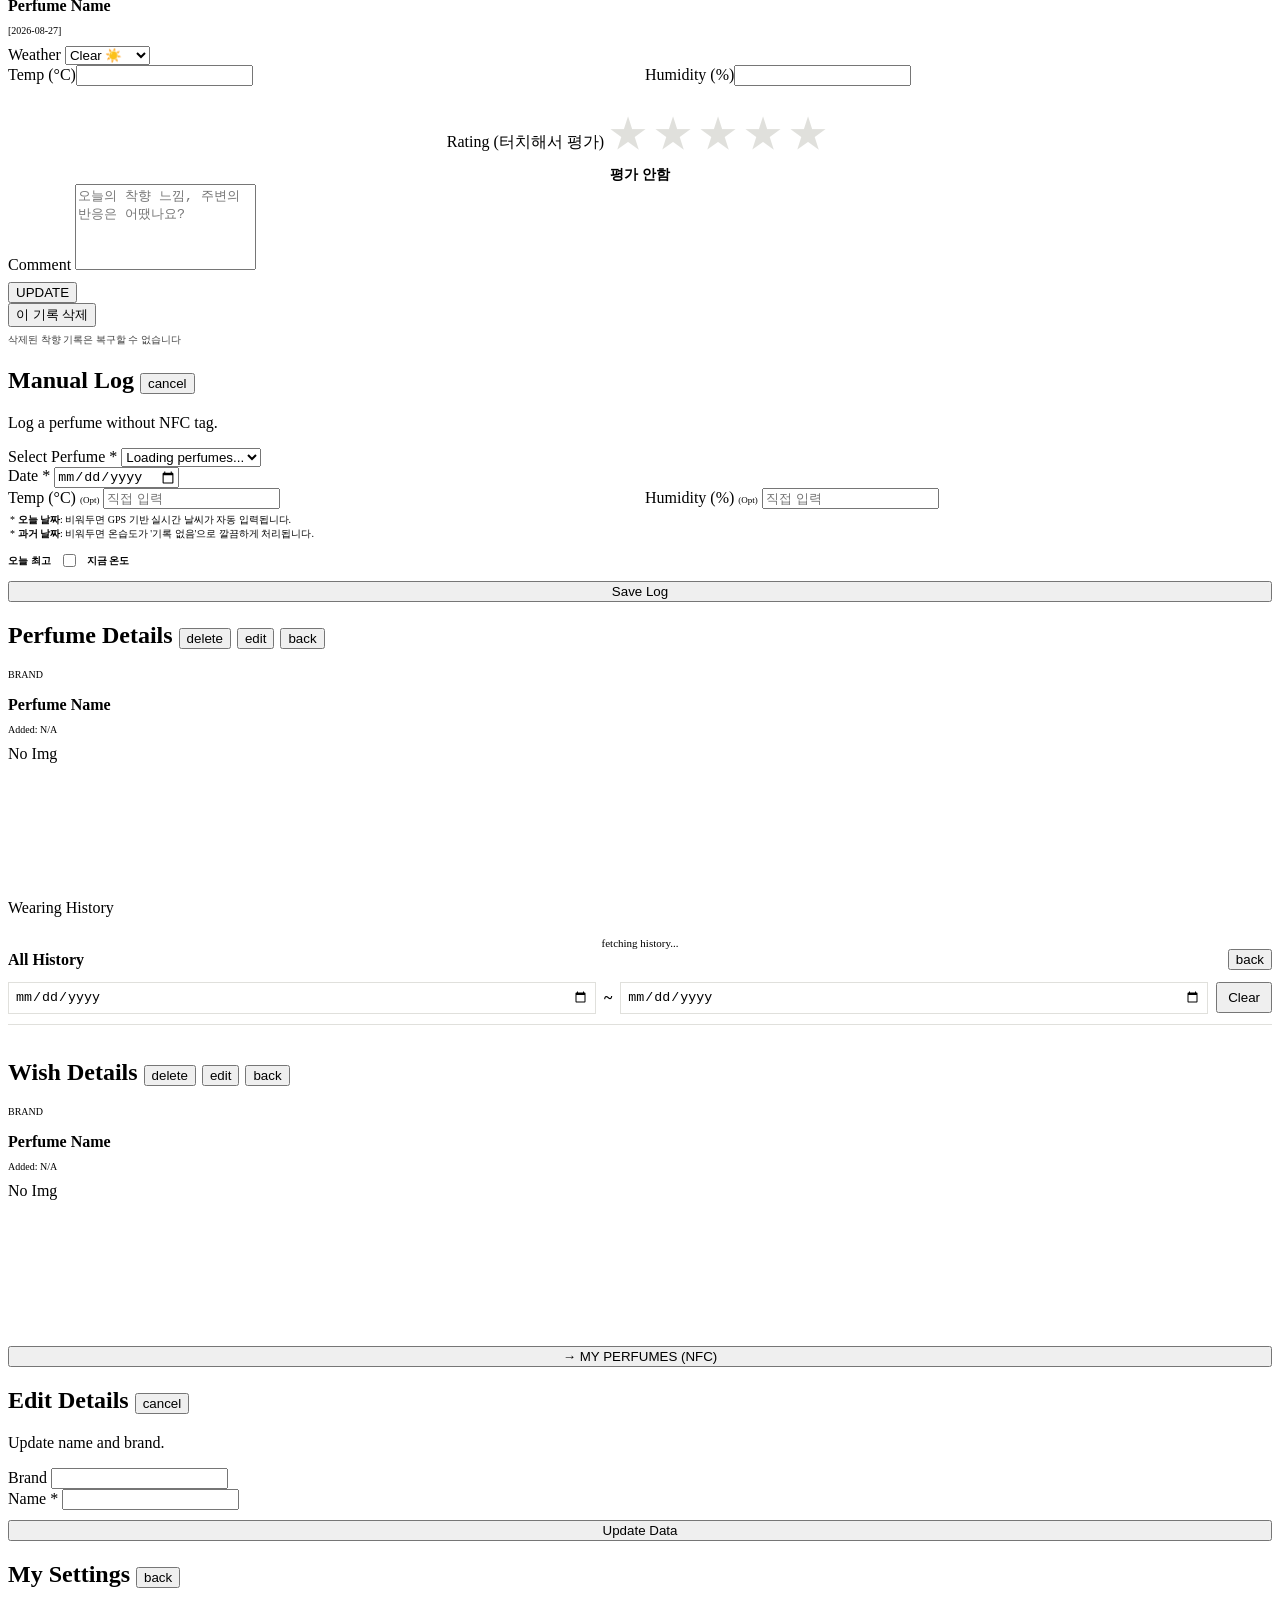
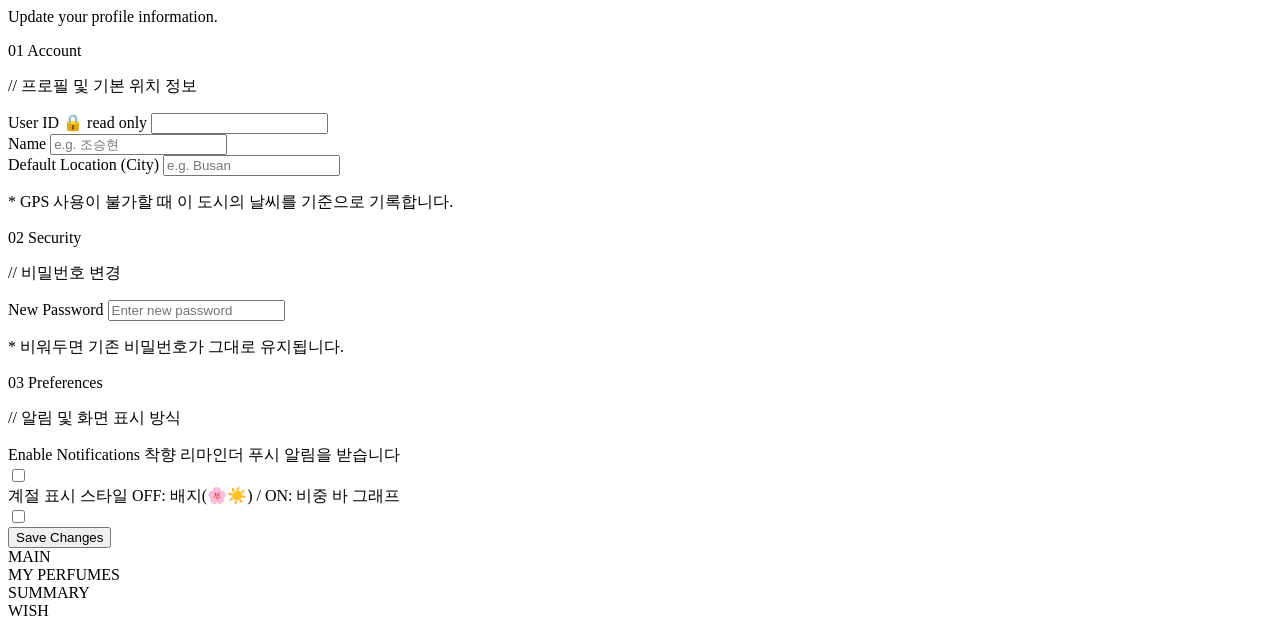
==== commit e50700ad: "style: 옷장 최근 착향 횟수 추가" ====
--- a/src/main/resources/static/index.html
+++ b/src/main/resources/static/index.html
@@ -89,7 +89,7 @@
     <!-- [2] 핵심 액션 영역 (NFC 스캔 & 수동기록 & 온도토글) -->
     <div style="background: #ffffff; border: 1px solid #e0e0dc; border-radius: 8px; padding: 20px; margin-bottom: 20px; box-shadow: 0 2px 10px rgba(0,0,0,0.02); flex-shrink: 0;">
         <button id="scan-btn" class="scan-btn" style="width: 100%; padding: 16px; font-size: 15px; letter-spacing: 1px; border-radius: 6px;">TAP TO SCAN (NFC)</button>
-        <div id="status" style="text-align: center; font-size: 11px; color: var(--accent-color); margin: 10px 0 15px 0;">waiting for interaction...</div>
+        <div id="status" class="scan-status" style="text-align: center; font-size: 11px; margin: 10px 0 15px 0;">waiting for interaction...</div>
 
         <div style="display: flex; justify-content: space-between; align-items: center; border-top: 1px dashed #e0e0dc; padding-top: 15px;">
             <div style="display: flex; align-items: center; gap: 8px;">
@@ -166,7 +166,6 @@
         <div style="display: flex; justify-content: space-between; align-items: center;">
             <div>
                 <h2 style="margin: 0; font-size: 16px;">Summary</h2>
-                <p style="margin-top: 8px;" >Your wearing statistics.</p>
             </div>
             <div style="display: flex; gap: 8px; align-items: center;">
                 <button type="button" class="loc-btn loc-btn--ico" onclick="refreshSummary(this)" data-ico="↻">refresh</button>
@@ -612,7 +611,7 @@
         </div>
 
         <div class="settings-actions">
-            <button type="button" class="action-btn action-btn--primary" onclick="submitSettings()">Save Changes</button>
+            <button type="button" id="setting-submit-btn" class="action-btn action-btn--primary" onclick="submitSettings()">Save Changes</button>
             <div id="setting-status" class="status-msg"></div>
         </div>
 
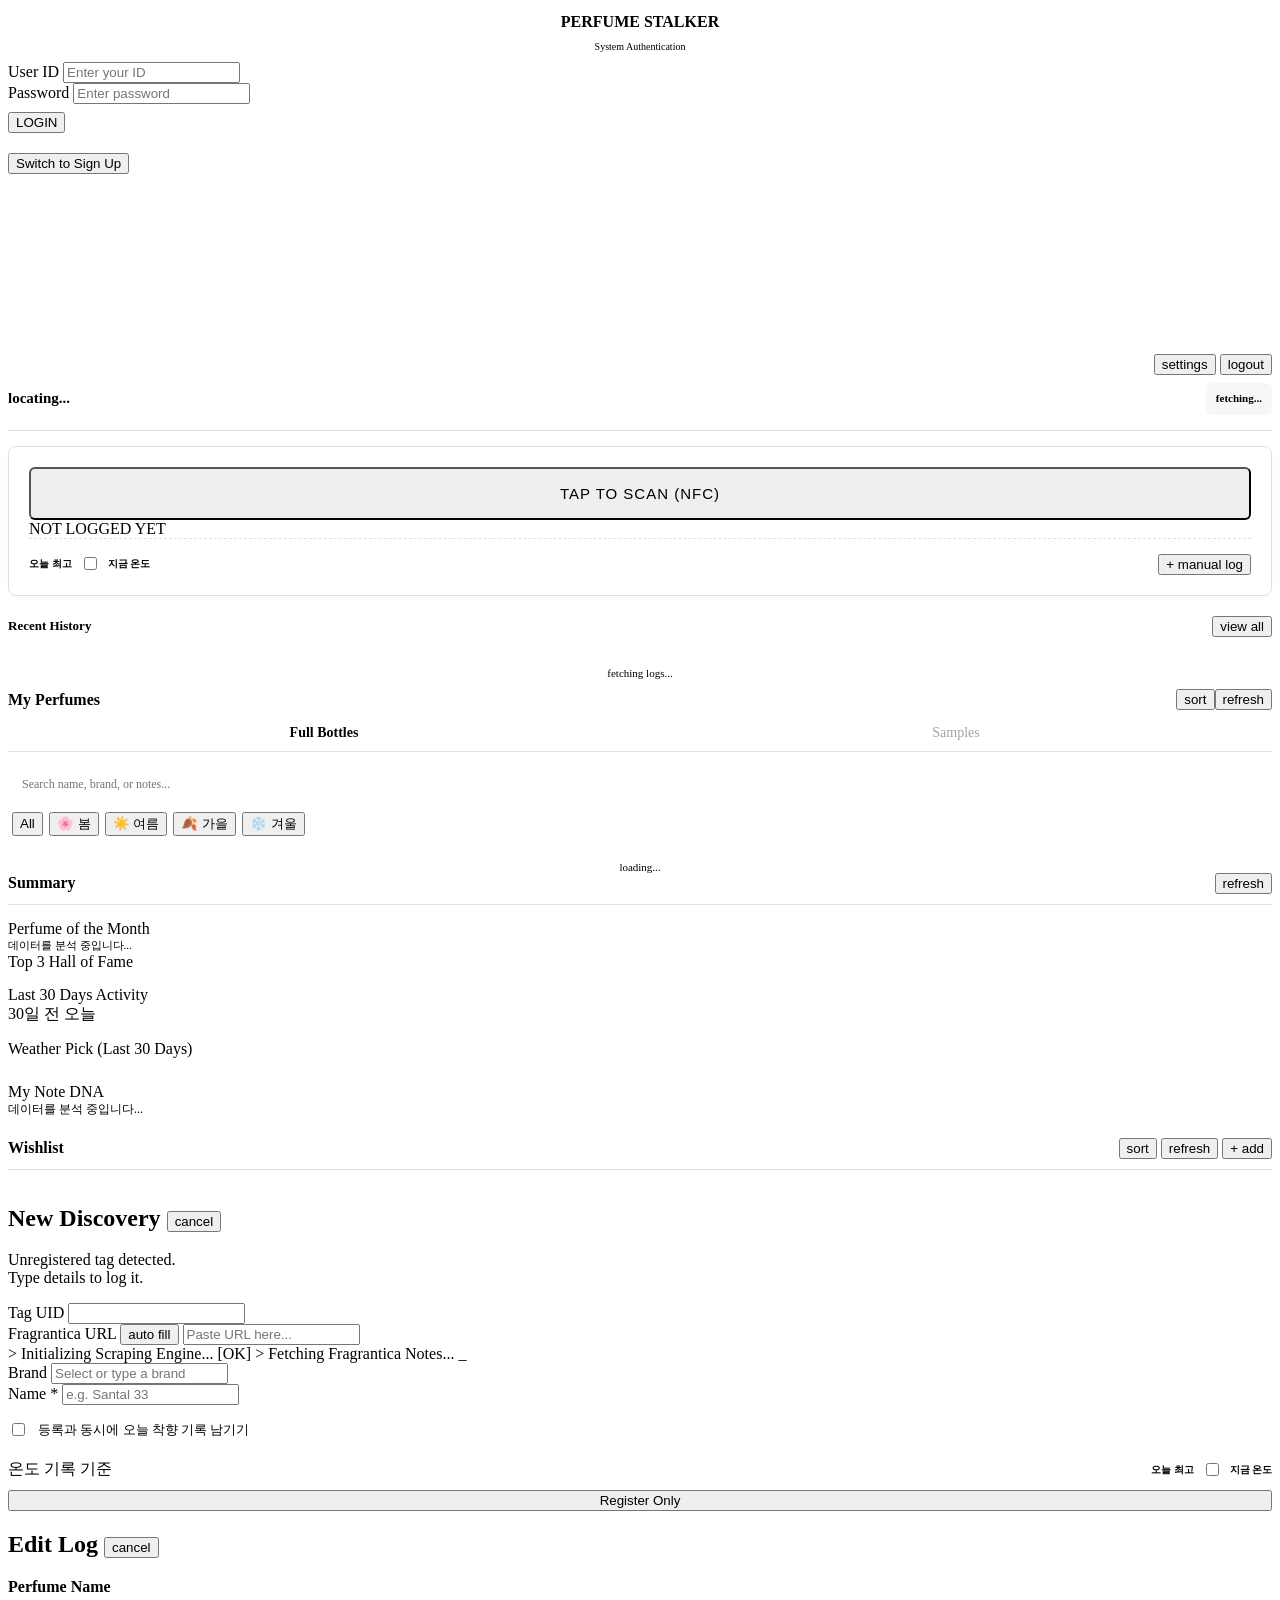
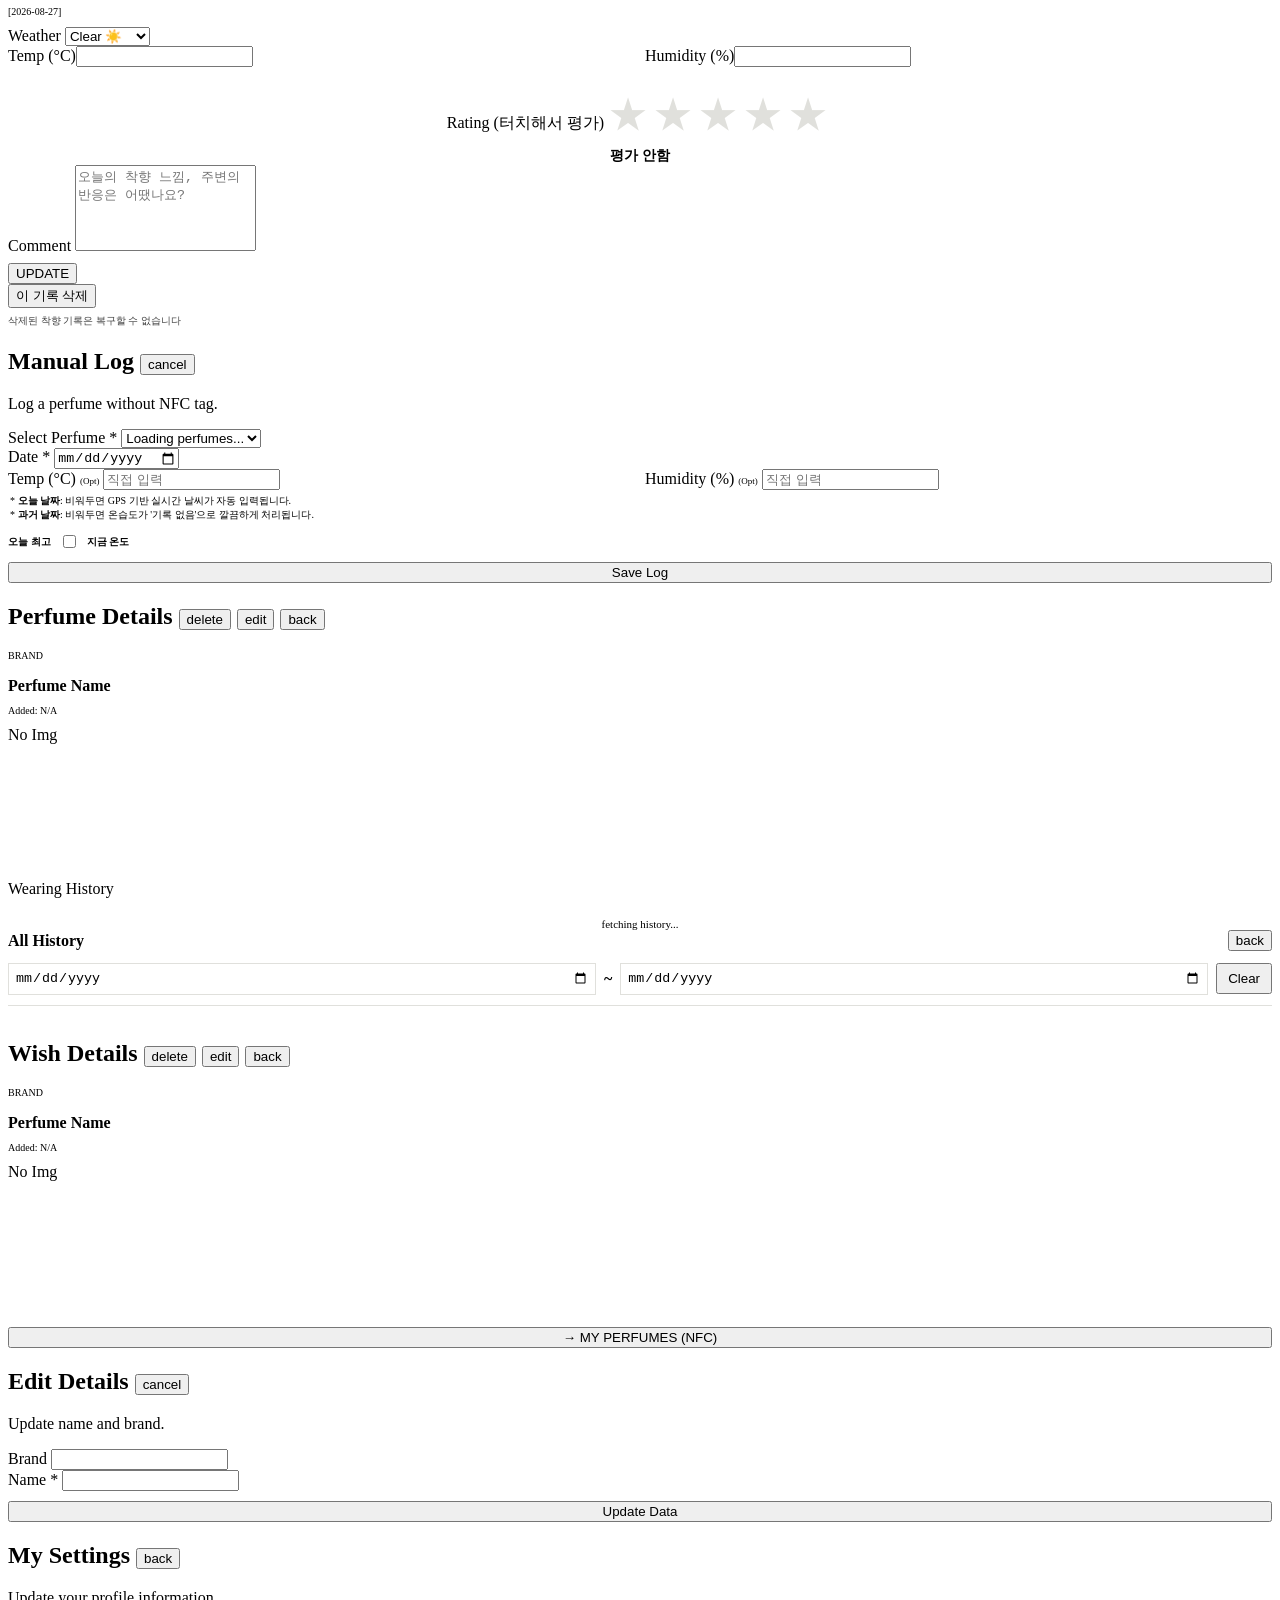
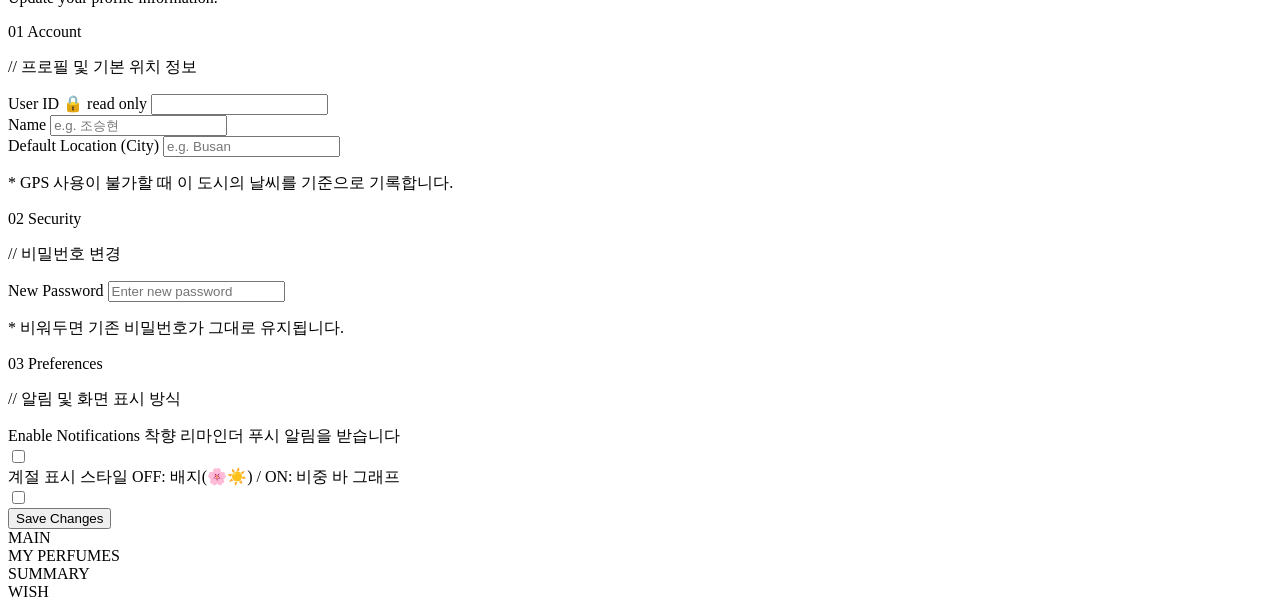
==== commit 40803f01: "style: 로깅 상태, 평가 요청 스타일 수정" ====
--- a/src/main/resources/static/index.html
+++ b/src/main/resources/static/index.html
@@ -79,7 +79,7 @@
         </div>
         <!-- 두 번째 줄: 위치 & 날씨 -->
         <div style="display: flex; justify-content: space-between; align-items: center;">
-            <div style="font-size: 15px; font-weight: bold; color: var(--text-color);">
+            <div style="width:50%; font-size: 15px; font-weight: bold; color: var(--text-color);">
                 <span id="current-loc">locating...</span>
             </div>
             <div id="weather-info" style="font-size: 11px; font-weight: bold; color: var(--text-color); background: rgba(0,0,0,0.03); padding: 8px 10px; border-radius: 6px; line-height: 1.4;">fetching...</div>
@@ -89,7 +89,7 @@
     <!-- [2] 핵심 액션 영역 (NFC 스캔 & 수동기록 & 온도토글) -->
     <div style="background: #ffffff; border: 1px solid #e0e0dc; border-radius: 8px; padding: 20px; margin-bottom: 20px; box-shadow: 0 2px 10px rgba(0,0,0,0.02); flex-shrink: 0;">
         <button id="scan-btn" class="scan-btn" style="width: 100%; padding: 16px; font-size: 15px; letter-spacing: 1px; border-radius: 6px;">TAP TO SCAN (NFC)</button>
-        <div id="status" class="scan-status" style="text-align: center; font-size: 11px; margin: 10px 0 15px 0;">waiting for interaction...</div>
+        <div id="status" class="scan-status">NOT LOGGED YET</div>
 
         <div style="display: flex; justify-content: space-between; align-items: center; border-top: 1px dashed #e0e0dc; padding-top: 15px;">
             <div style="display: flex; align-items: center; gap: 8px;">
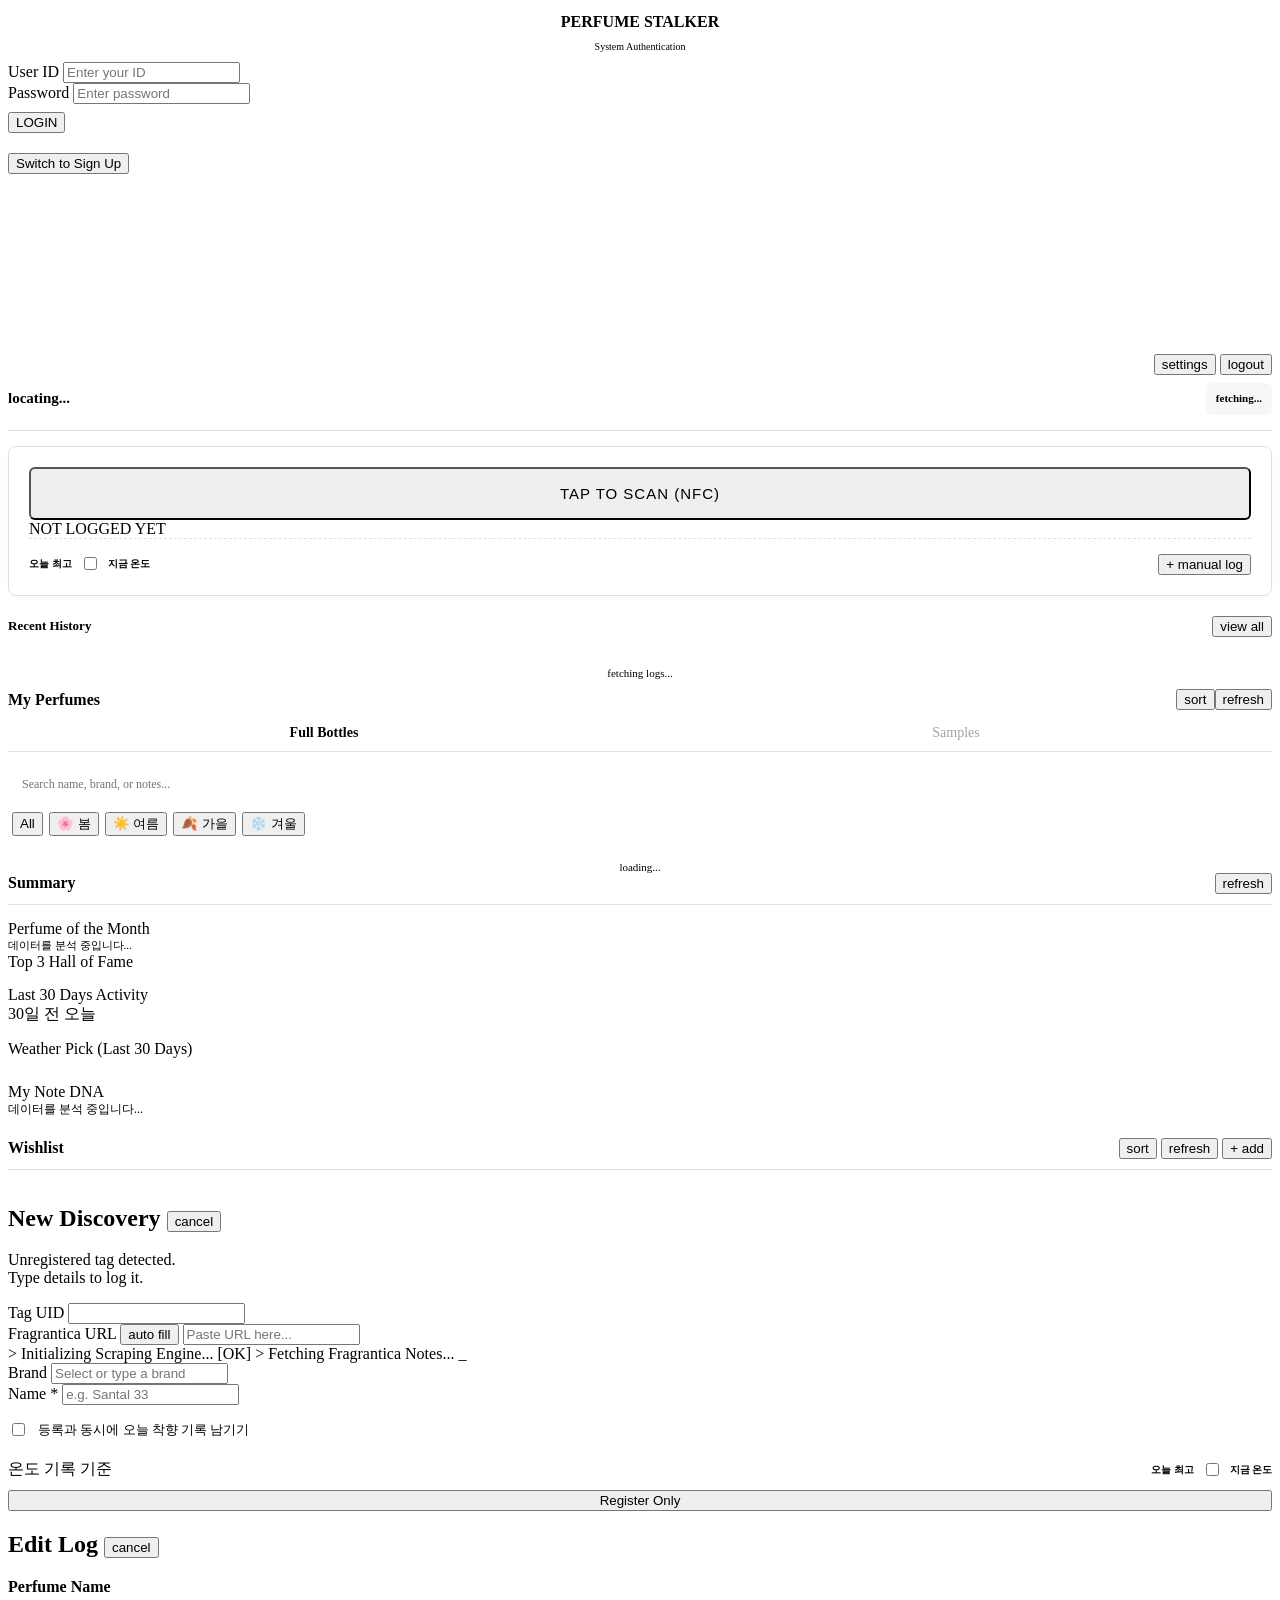
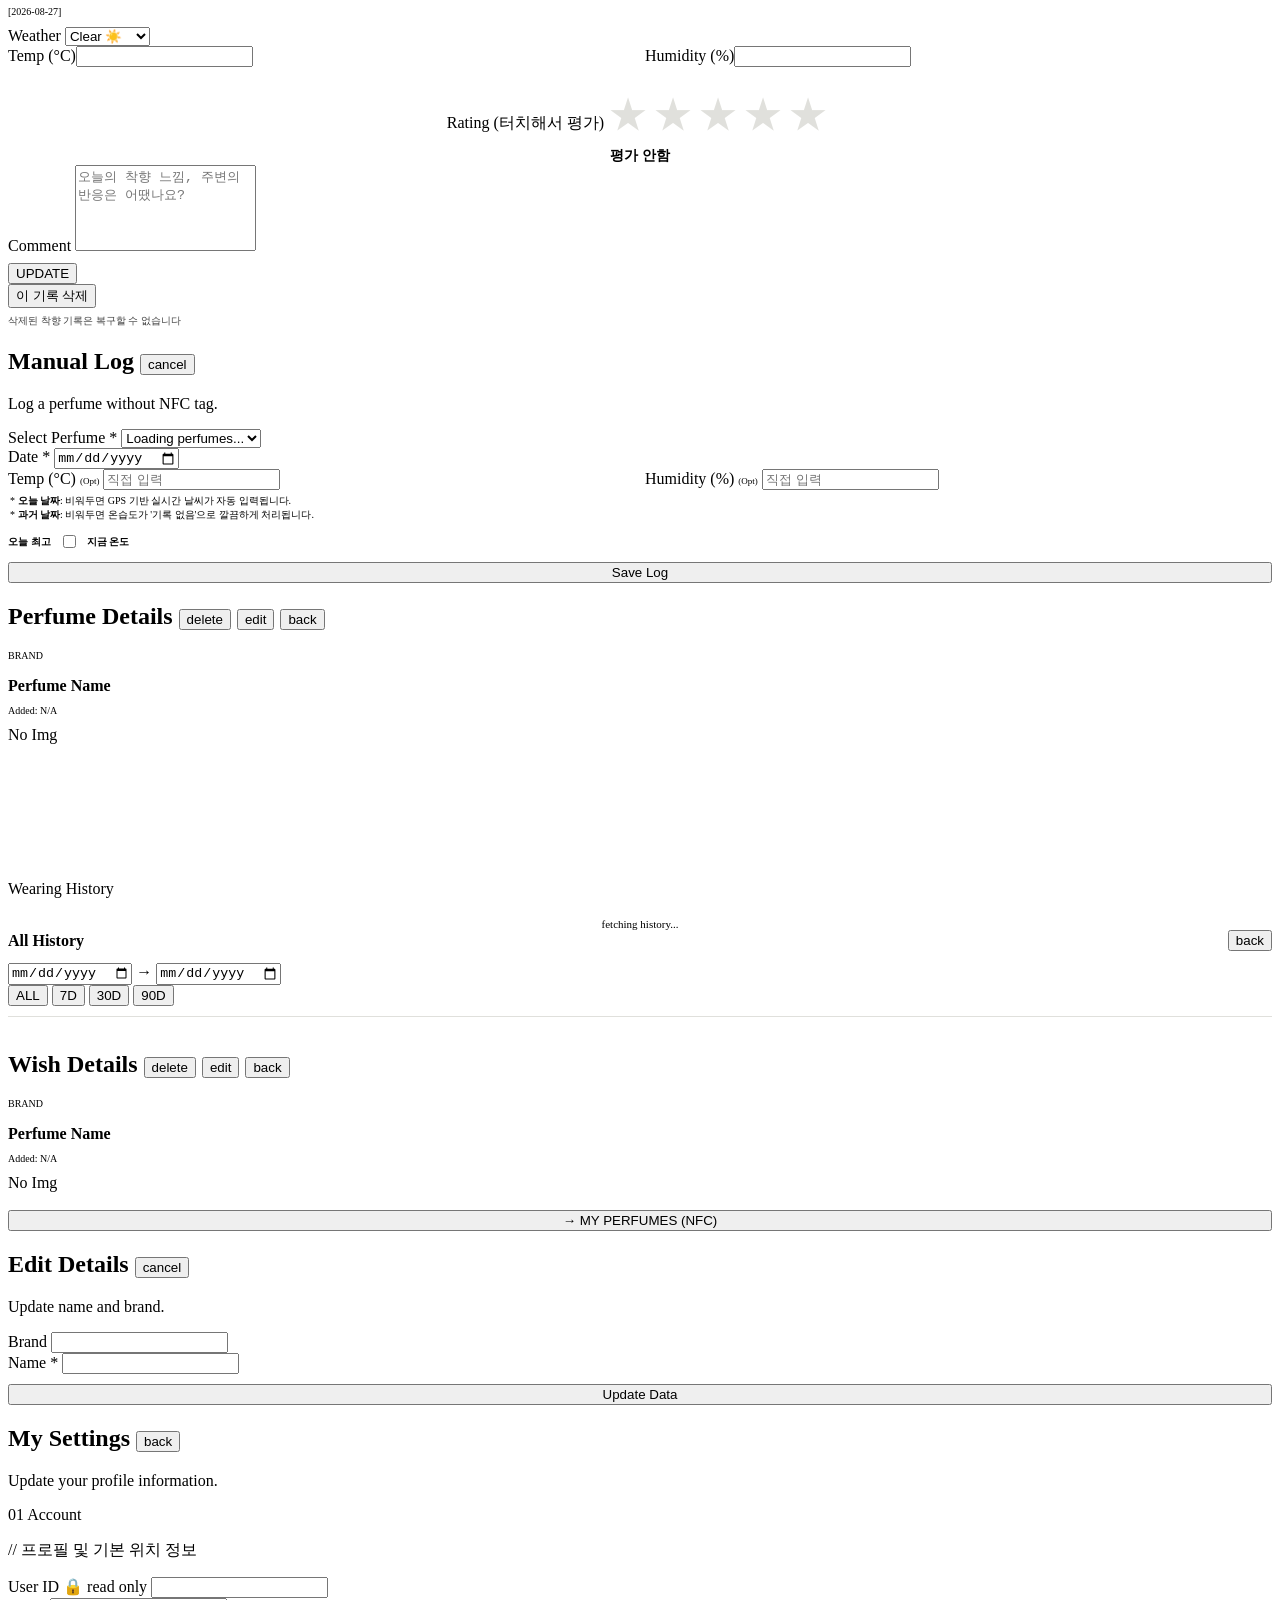
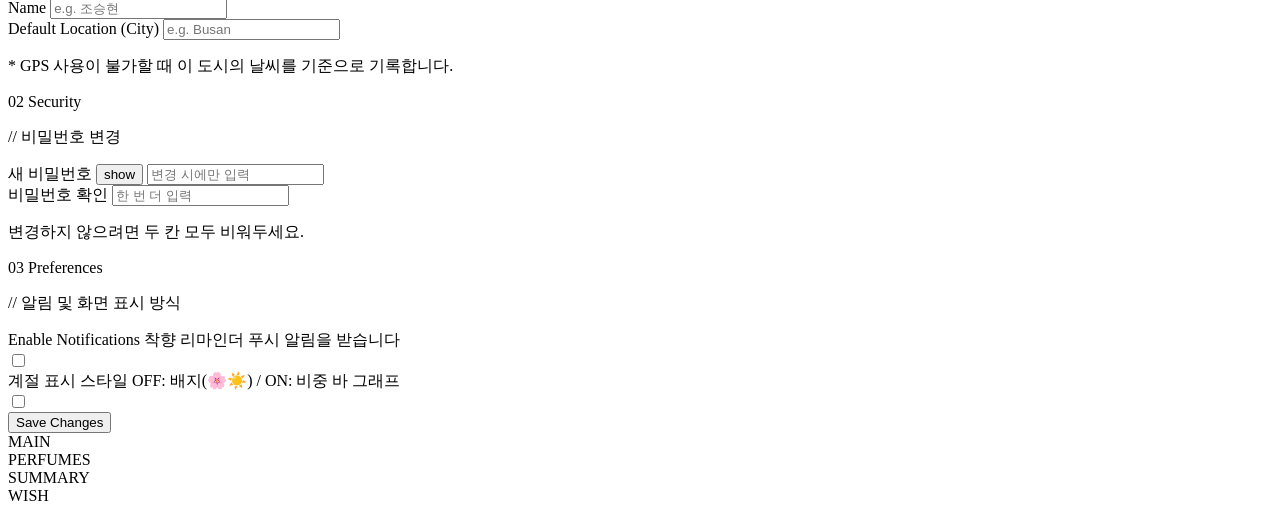
==== commit 033e4bae: "style: 위시리스트 보유 노트 금뱃지 추가" ====
--- a/src/main/resources/static/index.html
+++ b/src/main/resources/static/index.html
@@ -463,13 +463,27 @@
             <h2 style="margin: 0; font-size: 16px;">All History</h2>
             <button type="button" class="loc-btn loc-btn--muted" onclick="switchView('main', document.querySelector('.nav-item.main-tab'))">back</button>
         </div>
-        <div style="display: flex; gap: 8px; align-items: center;">
-            <input type="date" id="search-start-date" class="form-input" style="flex: 1; padding: 6px; border:1px solid #e0e0dc;" onchange="renderAllLogs()">
-            <span style="color: var(--accent-color); font-weight: bold;">~</span>
-            <input type="date" id="search-end-date" class="form-input" style="flex: 1; padding: 6px; border:1px solid #e0e0dc;" onchange="renderAllLogs()">
-            <button class="scan-btn" style="width: auto; padding: 6px 10px;" onclick="clearSearchDates()">Clear</button>
-        </div>
-    </div>
+
+        <div class="hist-filter">
+            <div class="hist-filter__range">
+            <span class="date-field" data-label="START">
+                <input type="date" id="search-start-date" class="form-input" required onchange="onDateFilterChange()">
+            </span>
+                <span class="date-field__sep">→</span>
+                <span class="date-field" data-label="END">
+                <input type="date" id="search-end-date" class="form-input" required onchange="onDateFilterChange()">
+            </span>
+            </div>
+            <div class="hist-filter__quick" id="hist-quick">
+                <button type="button" class="qchip is-active" onclick="setQuickRange(0, this)">ALL</button>
+                <button type="button" class="qchip" onclick="setQuickRange(7, this)">7D</button>
+                <button type="button" class="qchip" onclick="setQuickRange(30, this)">30D</button>
+                <button type="button" class="qchip" onclick="setQuickRange(90, this)">90D</button>
+            </div>
+        </div>
+    </div>
+
+    <div id="hist-summary"></div>
     <div id="all-logs-container" style="margin-top: 15px; display: flex; flex-direction: column; gap: 10px;"></div>
 </section>
 
@@ -488,12 +502,20 @@
         <p id="wish-detail-name" style="font-weight: bold; font-size: 16px; margin-bottom: 2px;">Perfume Name</p>
         <p id="wish-detail-date" style="font-size: 10px; color: var(--accent-color);">Added: N/A</p>
     </div>
-    <div style="display: flex; align-items: flex-start; gap: 15px; margin-bottom: 25px;">
-        <div style="flex-shrink: 0;">
-            <div id="wish-detail-image-box" class="wardrobe-thumb" style="width: 85px; height: 115px; margin: 0;">No Img</div>
-            <img id="wish-detail-image" src="" style="width: 85px; height: 115px; object-fit: cover; border: 1px solid #e0e0dc; border-radius: 2px; display: none;">
-        </div>
-        <div id="wish-detail-notes-container" style="flex: 1; border: 1px dashed var(--accent-color); padding: 12px; background: transparent; border-radius: 2px; min-height: 115px;"></div>
+    <div class="wdetail">
+
+        <!-- 1행: 썸네일 + 일치율 -->
+        <div class="wdetail__top">
+            <div class="wdetail__thumb">
+                <div id="wish-detail-image-box" class="wardrobe-thumb">No Img</div>
+                <img id="wish-detail-image" src="" alt="">
+            </div>
+            <div id="wish-detail-match" class="wdetail__match"></div>
+        </div>
+
+        <!-- 2행: 노트 전체 폭 -->
+        <div id="wish-detail-notes-container" class="wdetail__notes"></div>
+
     </div>
     <button id="wish-promote-btn" class="scan-btn action-btn--primary" style="width: 100%;" onclick="startWishPromoteScan()">→ MY PERFUMES (NFC)</button>
     <div id="wish-promote-status" class="status-msg"></div>
@@ -572,10 +594,32 @@
             </div>
             <p class="settings-group__desc">// 비밀번호 변경</p>
 
+            <!-- 새 비밀번호 -->
+            <div class="form-group">
+                <label class="with-action" for="setting-pw">
+                    새 비밀번호
+                    <button type="button"
+                            class="loc-btn loc-btn--quiet loc-btn--sm"
+                            id="pw-toggle"
+                            aria-pressed="false">show</button>
+                </label>
+                <input type="password"
+                       id="setting-pw"
+                       placeholder="변경 시에만 입력"
+                       autocomplete="new-password">
+            </div>
+
+            <!-- 비밀번호 확인 -->
             <div class="form-group settings-group__last">
-                <label for="setting-pw">New Password</label>
-                <input type="password" id="setting-pw" placeholder="Enter new password" autocomplete="new-password">
-                <p class="field-hint">* 비워두면 기존 비밀번호가 그대로 유지됩니다.</p>
+                <label class="with-action" for="setting-pw2">
+                    비밀번호 확인
+                    <span class="label-tag" id="pw-match-tag"></span>
+                </label>
+                <input type="password"
+                       id="setting-pw2"
+                       placeholder="한 번 더 입력"
+                       autocomplete="new-password">
+                <p class="field-hint" id="pw-match-hint">변경하지 않으려면 두 칸 모두 비워두세요.</p>
             </div>
         </div>
 
@@ -621,7 +665,7 @@
 <!-- BOTTOM NAV -->
 <nav class="bottom-nav">
     <div class="nav-item active main-tab" onclick="switchView('main', this)">MAIN</div>
-    <div class="nav-item wardrobe-tab" onclick="switchView('wardrobe', this)">MY PERFUMES</div>
+    <div class="nav-item wardrobe-tab" onclick="switchView('wardrobe', this)">PERFUMES</div>
     <div class="nav-item" onclick="switchView('summary', this)">SUMMARY</div>
     <div class="nav-item" onclick="switchView('wish', this)">WISH</div>
 </nav>
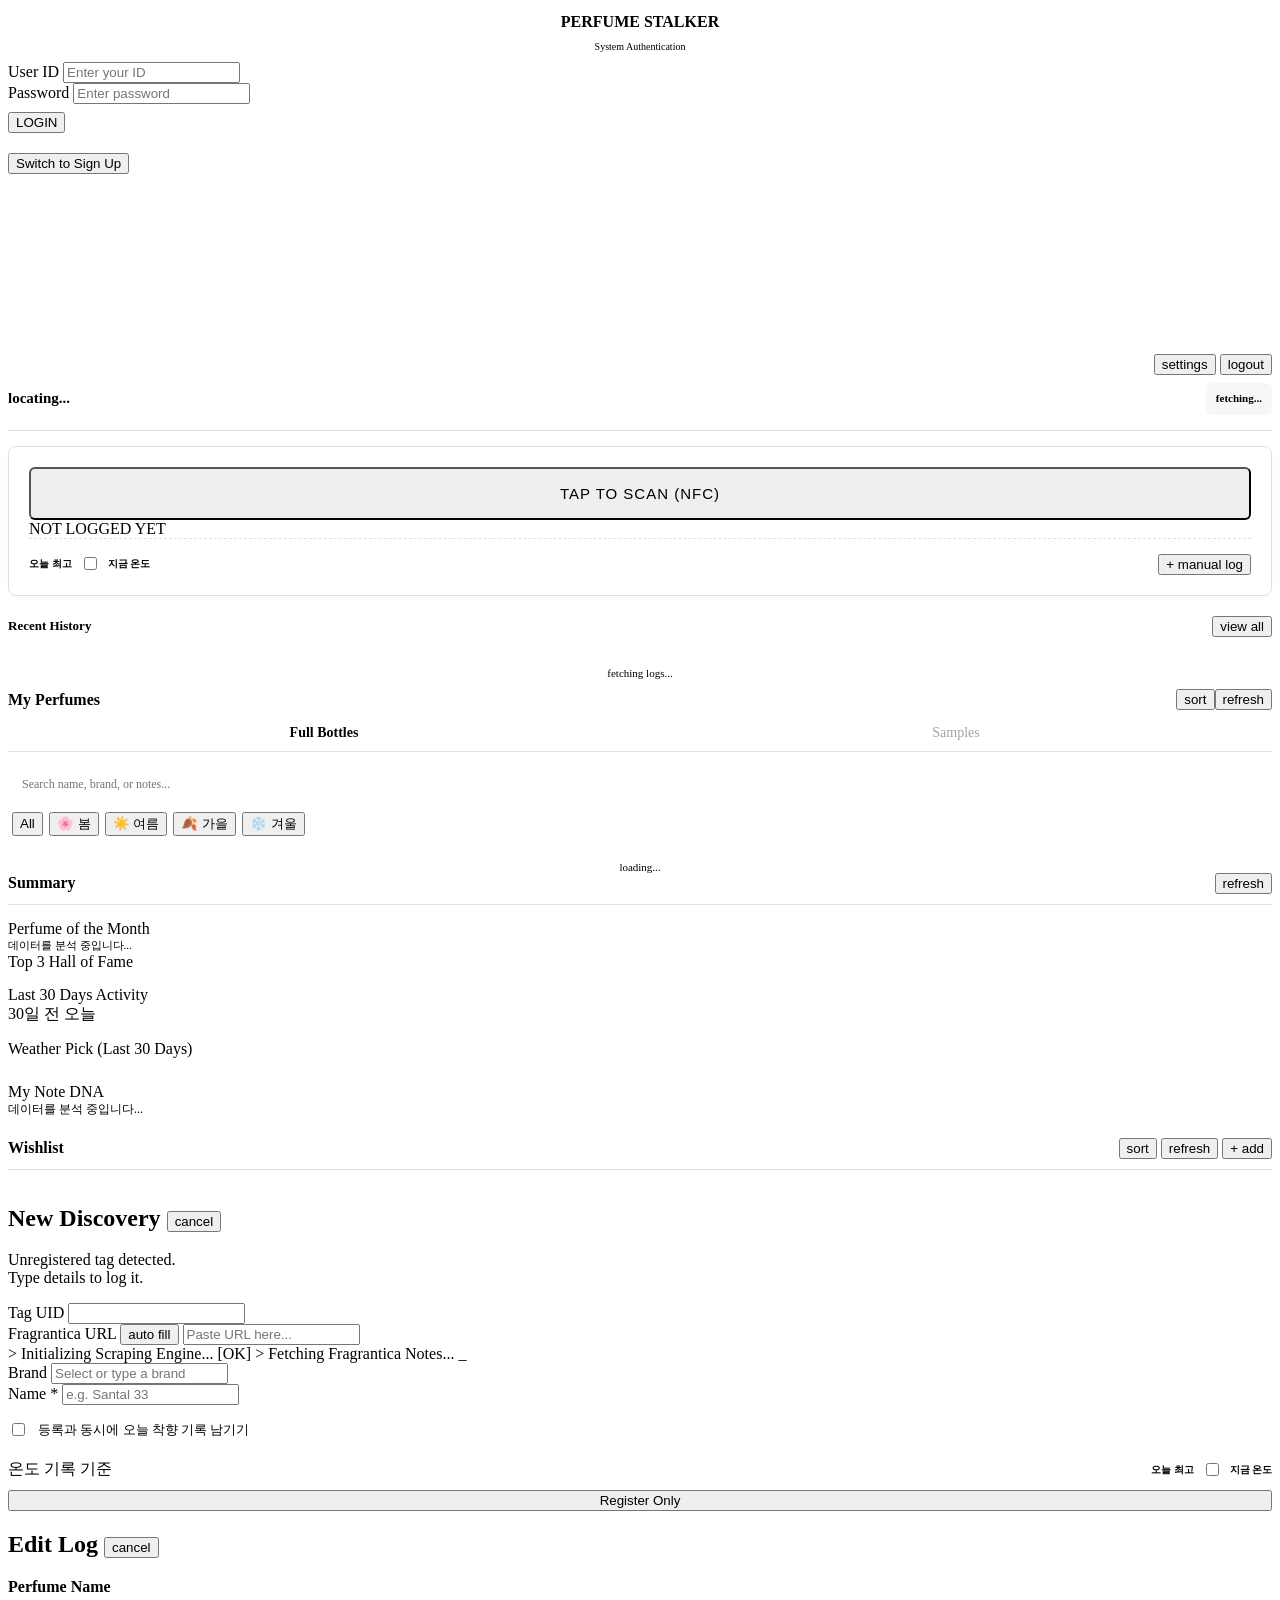
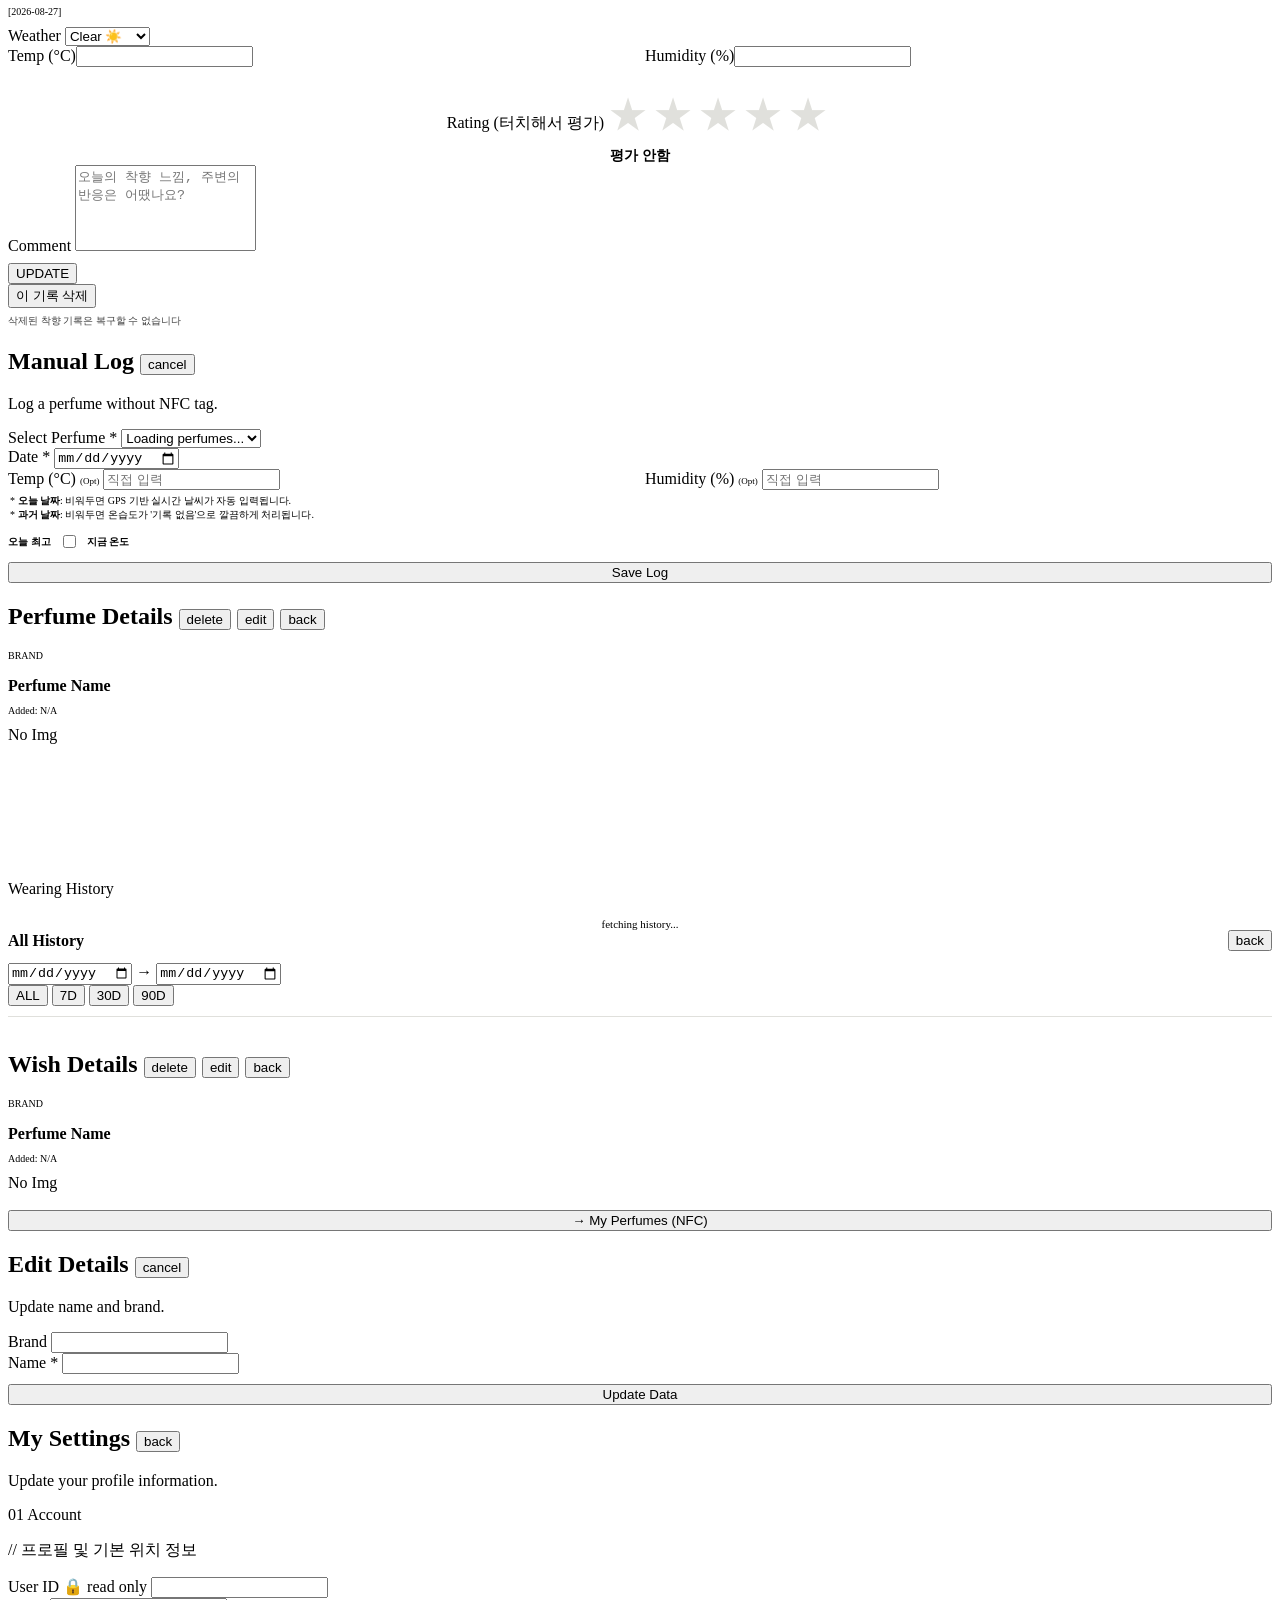
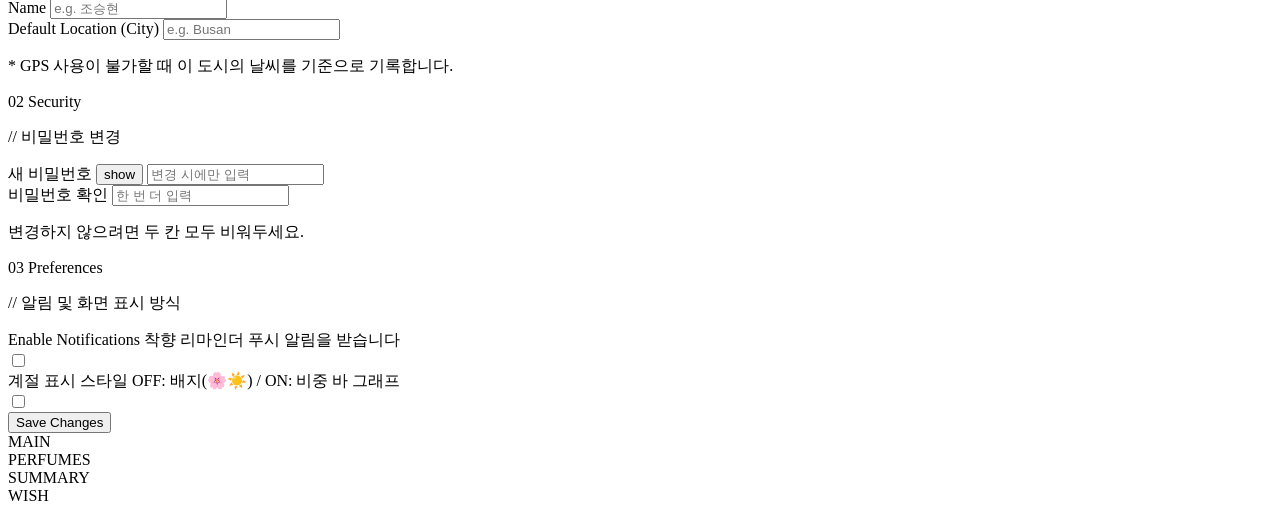
==== commit 784c660a: "fix: wish에서 nfc 스캔버튼 울렁이는 문제 수정" ====
--- a/src/main/resources/static/index.html
+++ b/src/main/resources/static/index.html
@@ -10,7 +10,7 @@
     <meta name="apple-mobile-web-app-status-bar-style" content="default">
     <meta name="apple-mobile-web-app-title" content="Perfume Stalker">
     <link rel="apple-touch-icon" href="/icon-192.png">
-    <link rel="icon" type="image/png" href="/icon-192.png?v=2">
+    <link rel="icon" type="image/png" href="/icon-192.png?v=3">
 
     <link href="https://fonts.googleapis.com/css2?family=Courier+Prime:ital,wght@0,400;0,700;1,400&display=swap" rel="stylesheet">
     <script src="https://cdn.jsdelivr.net/npm/chart.js"></script>
@@ -517,7 +517,7 @@
         <div id="wish-detail-notes-container" class="wdetail__notes"></div>
 
     </div>
-    <button id="wish-promote-btn" class="scan-btn action-btn--primary" style="width: 100%;" onclick="startWishPromoteScan()">→ MY PERFUMES (NFC)</button>
+    <button id="wish-promote-btn" class="scan-btn action-btn--primary" style="width: 100%;" onclick="startWishPromoteScan()"><span class="scan-btn__ico">→</span> My Perfumes (NFC)</button>
     <div id="wish-promote-status" class="status-msg"></div>
 </section>
 
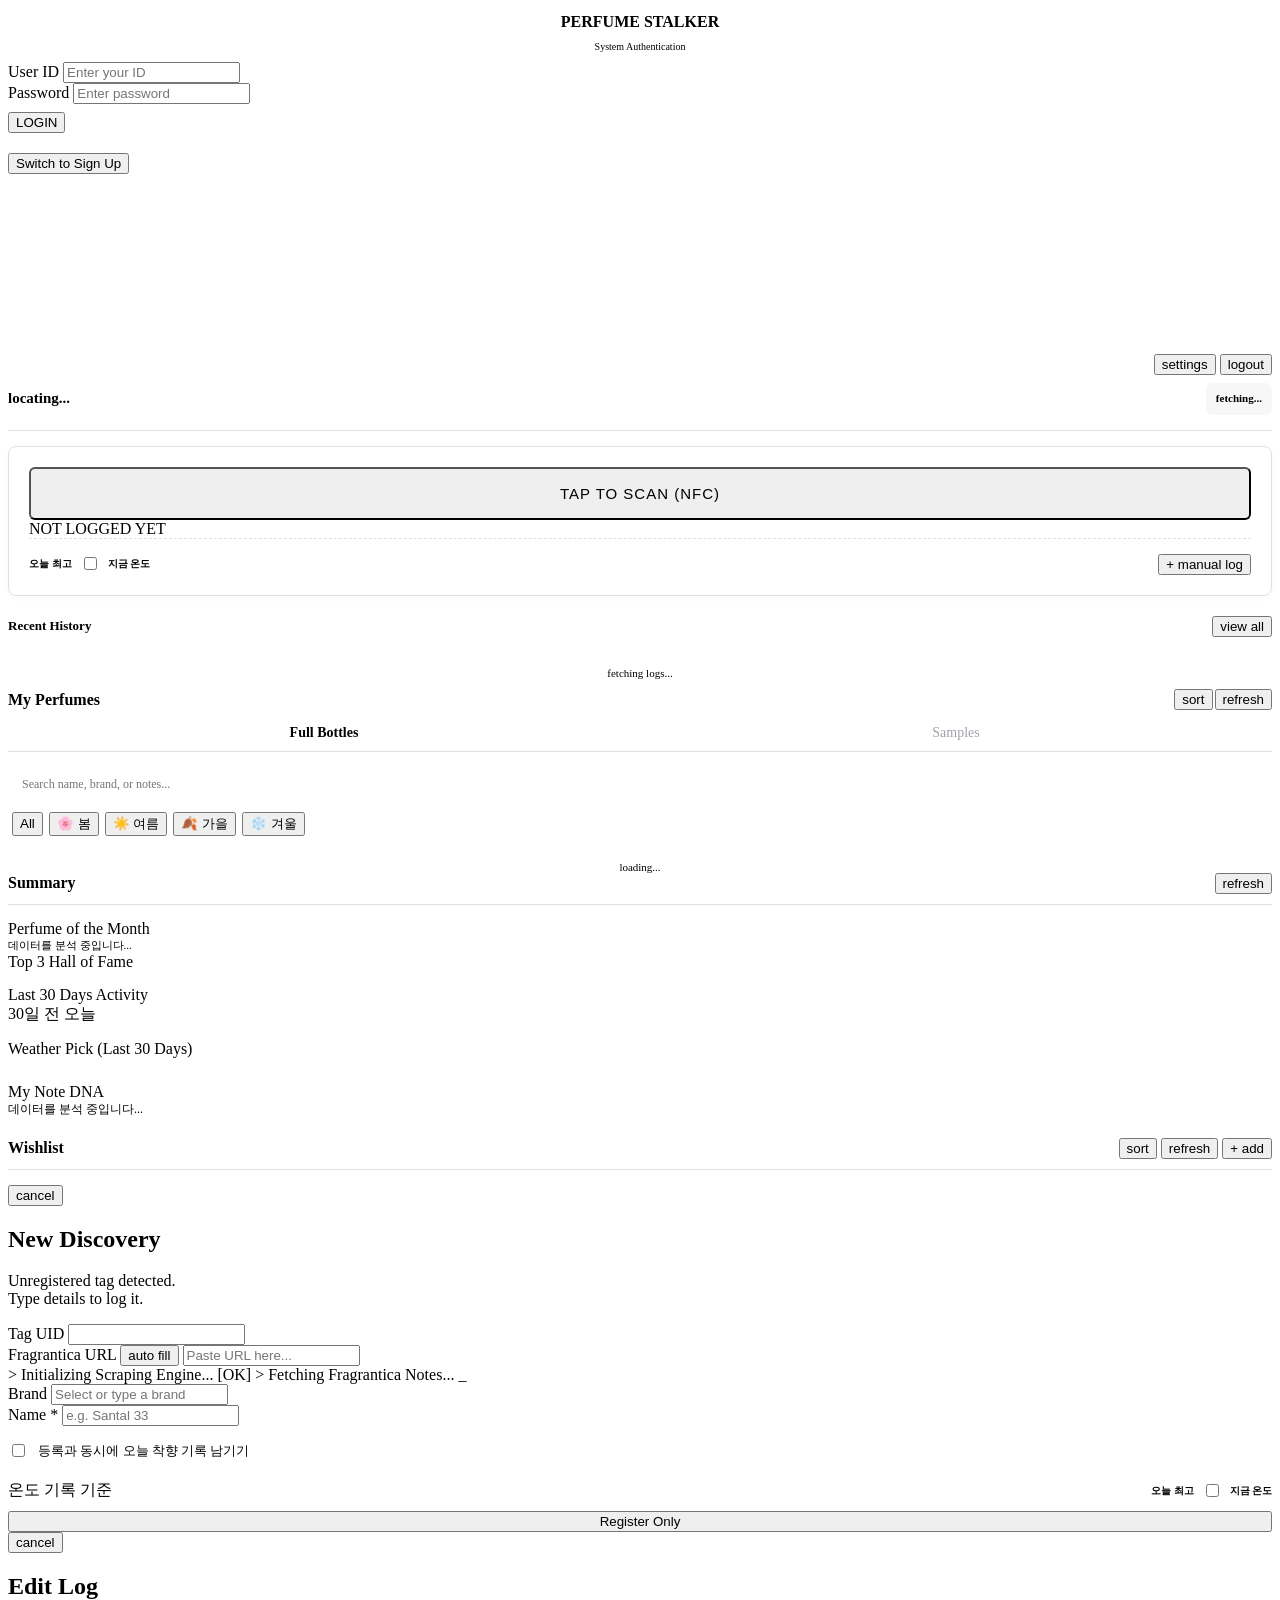
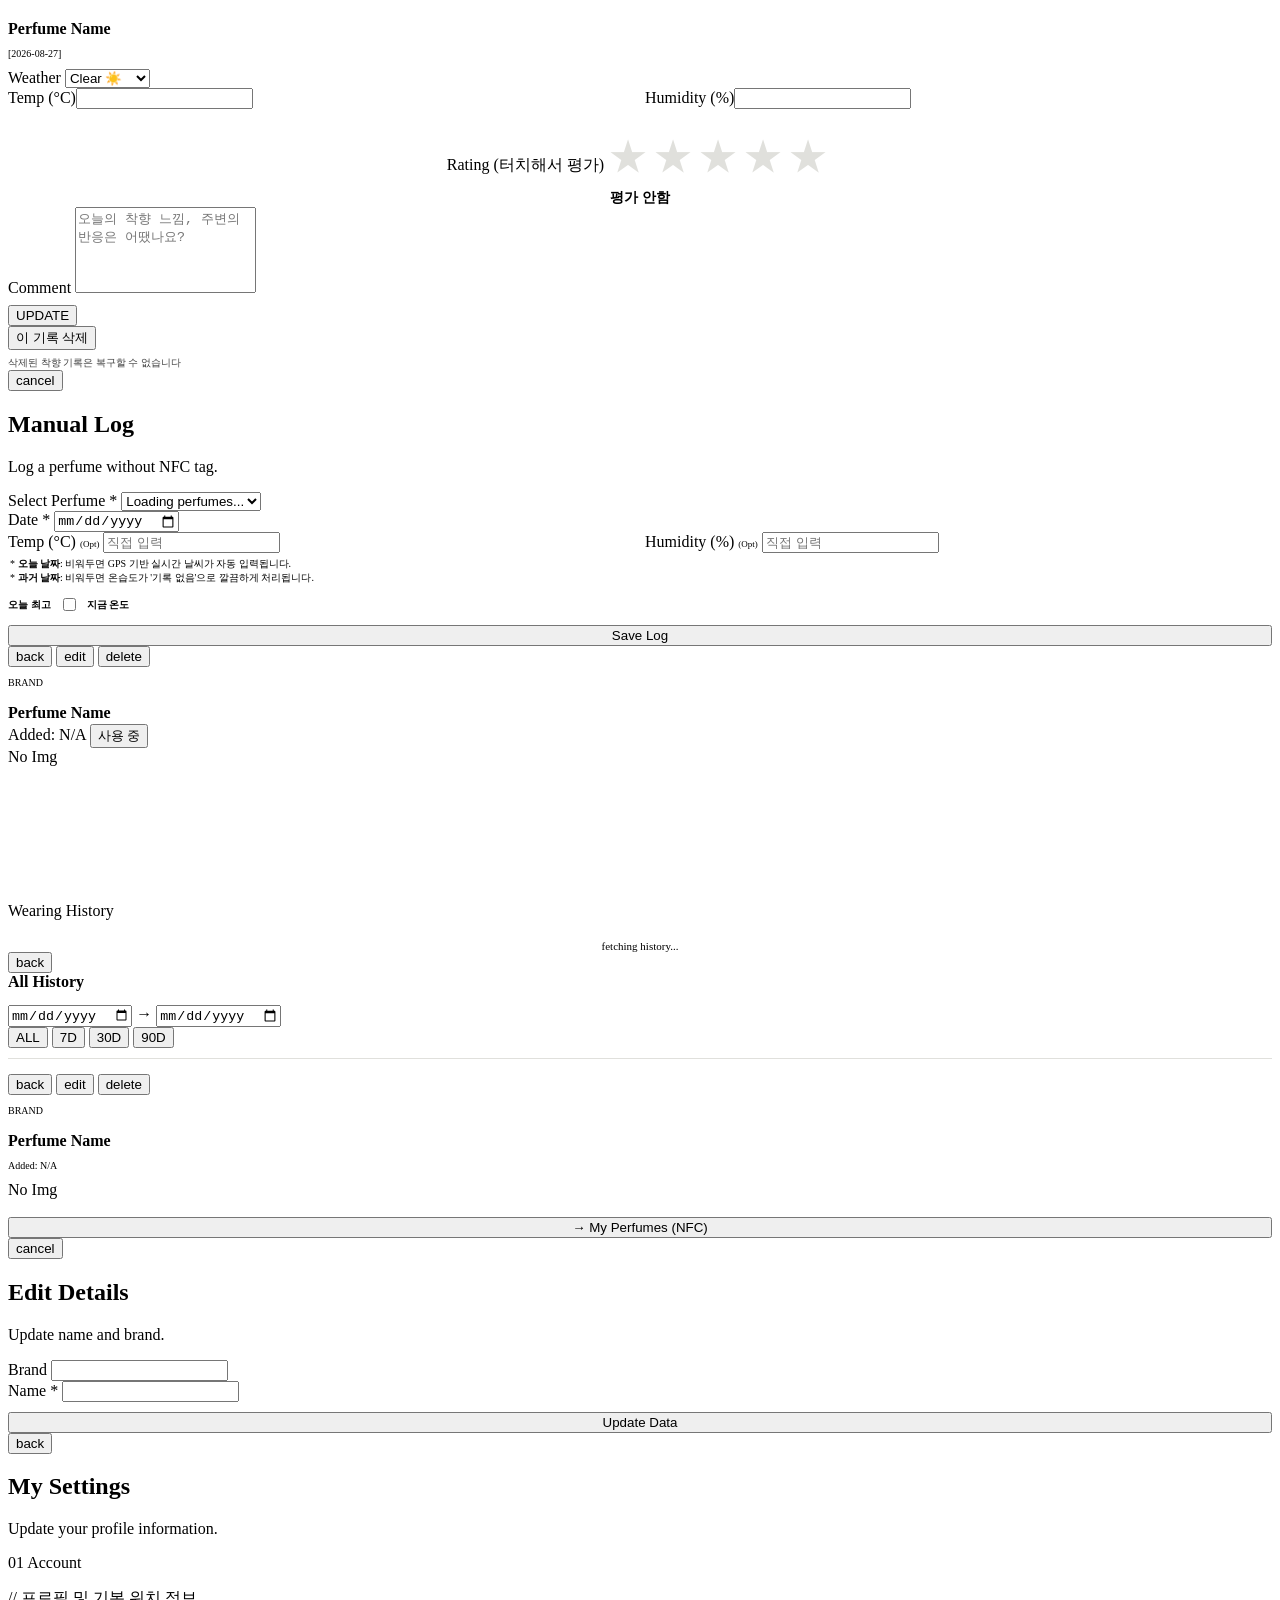
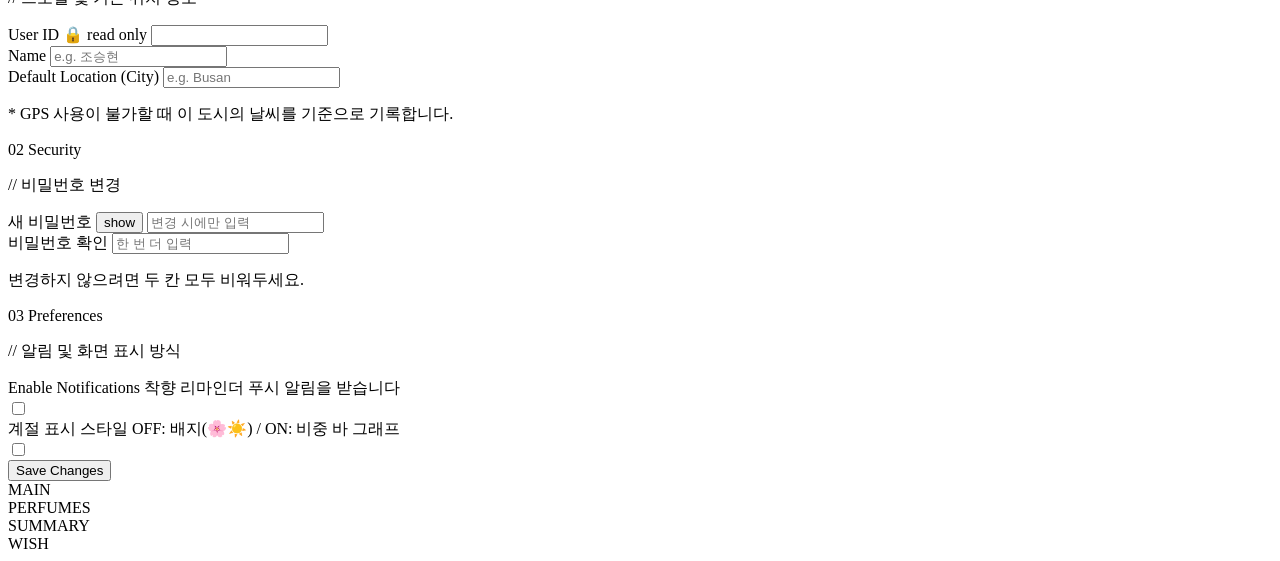
==== commit dbbfb977: "style: 버튼들 일관성 있게 수정" ====
--- a/src/main/resources/static/index.html
+++ b/src/main/resources/static/index.html
@@ -128,10 +128,10 @@
     <div style="position: sticky; top: -40px; background-color: var(--bg-color); z-index: 10; padding: 40px 0 0 0; margin-top: -40px;">
         <div style="display: flex; justify-content: space-between; align-items: flex-start; gap: 10px;">
             <h2 id="wardrobe-title" style="margin: 0; font-size: 16px; white-space: nowrap; padding-top: 2px;">My Perfumes</h2>
-            <div id="wardrobe-default-actions" class="btn-row" style="display: flex; justify-content: flex-end;">
-                <button type="button" id="btn-add-sample" class="loc-btn" onclick="openRegisterView(true)" style="display: none;">+ sample</button>
+            <div id="wardrobe-default-actions" class="btn-row" style="display: flex; justify-content: flex-end; gap:2px;">
                 <button type="button" class="loc-btn loc-btn--ico" onclick="toggleWardrobeReorderMode()" data-ico="⇅">sort</button>
                 <button type="button" class="loc-btn loc-btn--ico" onclick="fetchWardrobe()" data-ico="↻">refresh</button>
+                <button type="button" id="btn-add-sample" class="loc-btn loc-btn--primary" onclick="openRegisterView(true)" style="display: none;">+ add</button>
             </div>
             <div id="wardrobe-reorder-actions" class="btn-row" style="display: none; justify-content: flex-end;">
                 <button type="button" class="loc-btn loc-btn--muted loc-btn--ico" onclick="toggleWardrobeReorderMode()" data-ico="✕">cancel</button>
@@ -269,10 +269,11 @@
 <!-- 5. REGISTER VIEW -->
 <section id="view-register" class="view-section">
     <div class="weather-widget">
-        <h2>
-            <span>New Discovery</span>
-            <button type="button" class="loc-btn loc-btn--muted loc-btn--ico" onclick="cancelRegistration()" data-ico="✕">cancel</button>
-        </h2>
+        <div class="view-head">
+            <button type="button" class="loc-btn loc-btn--muted loc-btn--ico" data-ico="✕"
+                    onclick="cancelRegistration()">cancel</button>
+        </div>
+        <h2 id="register-title">New Discovery</h2>
         <p>Unregistered tag detected.<br>Type details to log it.</p>
     </div>
     <div class="form-container">
@@ -326,10 +327,11 @@
 <!-- 6. EDIT LOG VIEW -->
 <section id="view-edit-log" class="view-section">
     <div class="weather-widget">
-        <h2>
-            <span>Edit Log</span>
-            <button type="button" class="loc-btn loc-btn--muted loc-btn--ico" onclick="cancelEditLog()" data-ico="✕">cancel</button>
-        </h2>
+        <div class="view-head">
+            <button type="button" class="loc-btn loc-btn--muted loc-btn--ico" data-ico="✕"
+                    onclick="cancelEditLog()">cancel</button>
+        </div>
+        <h2>Edit Log</h2>
         <p id="edit-perfume-name" style="font-weight: bold; margin-bottom: 5px;">Perfume Name</p>
         <p id="edit-date" style="font-size: 10px; color: var(--accent-color);">[2026-08-27]</p>
     </div>
@@ -381,9 +383,11 @@
 <!-- 7. MANUAL LOG VIEW -->
 <section id="view-manual-log" class="view-section">
     <div class="weather-widget">
-        <h2><span>Manual Log</span>
-            <button type="button" class="loc-btn loc-btn--muted loc-btn--ico" onclick="switchView('main', document.querySelector('.nav-item.main-tab'))" data-ico="✕">cancel</button>
-        </h2>
+        <div class="view-head">
+            <button type="button" class="loc-btn loc-btn--muted loc-btn--ico" data-ico="✕"
+                    onclick="switchView('main', document.querySelector('.nav-item.main-tab'))">cancel</button>
+        </div>
+        <h2>Manual Log</h2>
         <p>Log a perfume without NFC tag.</p>
     </div>
     <div class="form-container">
@@ -431,17 +435,24 @@
 <!-- 8. PERFUME DETAIL VIEW -->
 <section id="view-perfume-detail" class="view-section">
     <div class="weather-widget">
-        <h2>
-            <span>Perfume Details</span>
-            <span class="btn-row">
+        <div class="view-head">
+            <button type="button" class="loc-btn loc-btn--muted loc-btn--ico" data-ico="←"
+                    onclick="closePerfumeDetail()">back</button>
+            <span class="view-head__actions">
+                <button type="button" id="detail-edit-btn" class="loc-btn loc-btn--ico" data-ico="✎">edit</button>
                 <button type="button" id="detail-delete-btn" class="loc-btn loc-btn--danger">delete</button>
-                <button type="button" id="detail-edit-btn" class="loc-btn">edit</button>
-                <button type="button" class="loc-btn loc-btn--muted" onclick="closePerfumeDetail()">back</button>
             </span>
-        </h2>
+        </div>
         <p id="detail-brand" style="font-size: 10px; color: var(--accent-color); text-transform: uppercase;">Brand</p>
         <p id="detail-name" style="font-weight: bold; font-size: 16px; margin-bottom: 2px;">Perfume Name</p>
-        <p id="detail-date" style="font-size: 10px; color: var(--accent-color);">Added: N/A</p>
+
+        <div class="pdetail-meta">
+            <span id="detail-date">Added: N/A</span>
+            <button type="button" id="perfume-empty-btn" class="state-chip" onclick="toggleCurrentEmpty()">
+                <span class="state-chip__dot"></span>
+                <span class="state-chip__txt">사용 중</span>
+            </button>
+        </div>
     </div>
     <div style="display: flex; align-items: flex-start; gap: 15px; margin-bottom: 10px;">
         <div style="flex-shrink: 0;">
@@ -459,10 +470,11 @@
 <!-- 9. ALL LOGS VIEW -->
 <section id="view-all-logs" class="view-section">
     <div style="padding: 0 0 10px 0; border-bottom: 1px solid #e0e0dc;">
-        <div style="display: flex; justify-content: space-between; align-items: center; margin-bottom: 12px;">
-            <h2 style="margin: 0; font-size: 16px;">All History</h2>
-            <button type="button" class="loc-btn loc-btn--muted" onclick="switchView('main', document.querySelector('.nav-item.main-tab'))">back</button>
-        </div>
+        <div class="view-head">
+            <button type="button" class="loc-btn loc-btn--muted loc-btn--ico" data-ico="←"
+                    onclick="switchView('main', document.querySelector('.nav-item.main-tab'))">back</button>
+        </div>
+        <h2 style="margin: 0 0 14px; font-size: 16px;">All History</h2>
 
         <div class="hist-filter">
             <div class="hist-filter__range">
@@ -490,14 +502,14 @@
 <!-- 10. WISH DETAIL VIEW -->
 <section id="view-wish-detail" class="view-section">
     <div class="weather-widget">
-        <h2>
-            <span>Wish Details</span>
-            <span class="btn-row">
+        <div class="view-head">
+            <button type="button" class="loc-btn loc-btn--muted loc-btn--ico" data-ico="←"
+                    onclick="switchView('wish', document.querySelectorAll('.nav-item')[3])">back</button>
+            <span class="view-head__actions">
+                <button type="button" id="wish-detail-edit-btn" class="loc-btn loc-btn--ico" data-ico="✎">edit</button>
                 <button type="button" id="wish-detail-delete-btn" class="loc-btn loc-btn--danger">delete</button>
-                <button type="button" id="wish-detail-edit-btn" class="loc-btn">edit</button>
-                <button type="button" class="loc-btn loc-btn--muted" onclick="switchView('wish', document.querySelectorAll('.nav-item')[3])">back</button>
             </span>
-        </h2>
+        </div>
         <p id="wish-detail-brand" style="font-size: 10px; color: var(--accent-color); text-transform: uppercase;">Brand</p>
         <p id="wish-detail-name" style="font-weight: bold; font-size: 16px; margin-bottom: 2px;">Perfume Name</p>
         <p id="wish-detail-date" style="font-size: 10px; color: var(--accent-color);">Added: N/A</p>
@@ -524,10 +536,11 @@
 <!-- 11. EDIT INFO VIEW -->
 <section id="view-edit-info" class="view-section">
     <div class="weather-widget">
-        <h2>
-            <span>Edit Details</span>
-            <button type="button" class="loc-btn loc-btn--muted loc-btn--ico" onclick="cancelEditInfo()" data-ico="✕">cancel</button>
-        </h2>
+        <div class="view-head">
+            <button type="button" class="loc-btn loc-btn--muted loc-btn--ico" data-ico="✕"
+                    onclick="cancelEditInfo()">cancel</button>
+        </div>
+        <h2>Edit Details</h2>
         <p>Update name and brand.</p>
     </div>
     <div class="form-container">
@@ -541,7 +554,7 @@
             <label>Name *</label>
             <input type="text" id="edit-info-name" required autocomplete="off">
         </div>
-        <button id="edit-info-submit-btn" class="scan-btn" style="width: 100%; margin-top: 10px;" onclick="submitEditInfo()">Update Data</button>
+        <button id="edit-info-submit-btn" class="scan-btn action-btn--primary" style="width: 100%; margin-top: 10px;" onclick="submitEditInfo()">Update Data</button>
         <div id="edit-info-status" class="status-msg"></div>
     </div>
 </section>
@@ -549,10 +562,11 @@
 <!-- 12. SETTINGS VIEW -->
 <section id="view-settings" class="view-section">
     <div class="weather-widget">
-        <h2>
-            <span>My Settings</span>
-            <button type="button" class="loc-btn loc-btn--muted" onclick="switchView('main', document.querySelector('.nav-item.main-tab'))">back</button>
-        </h2>
+        <div class="view-head">
+            <button type="button" class="loc-btn loc-btn--muted loc-btn--ico" data-ico="←"
+                    onclick="switchView('main', document.querySelector('.nav-item.main-tab'))">back</button>
+        </div>
+        <h2>My Settings</h2>
         <p>Update your profile information.</p>
     </div>
 
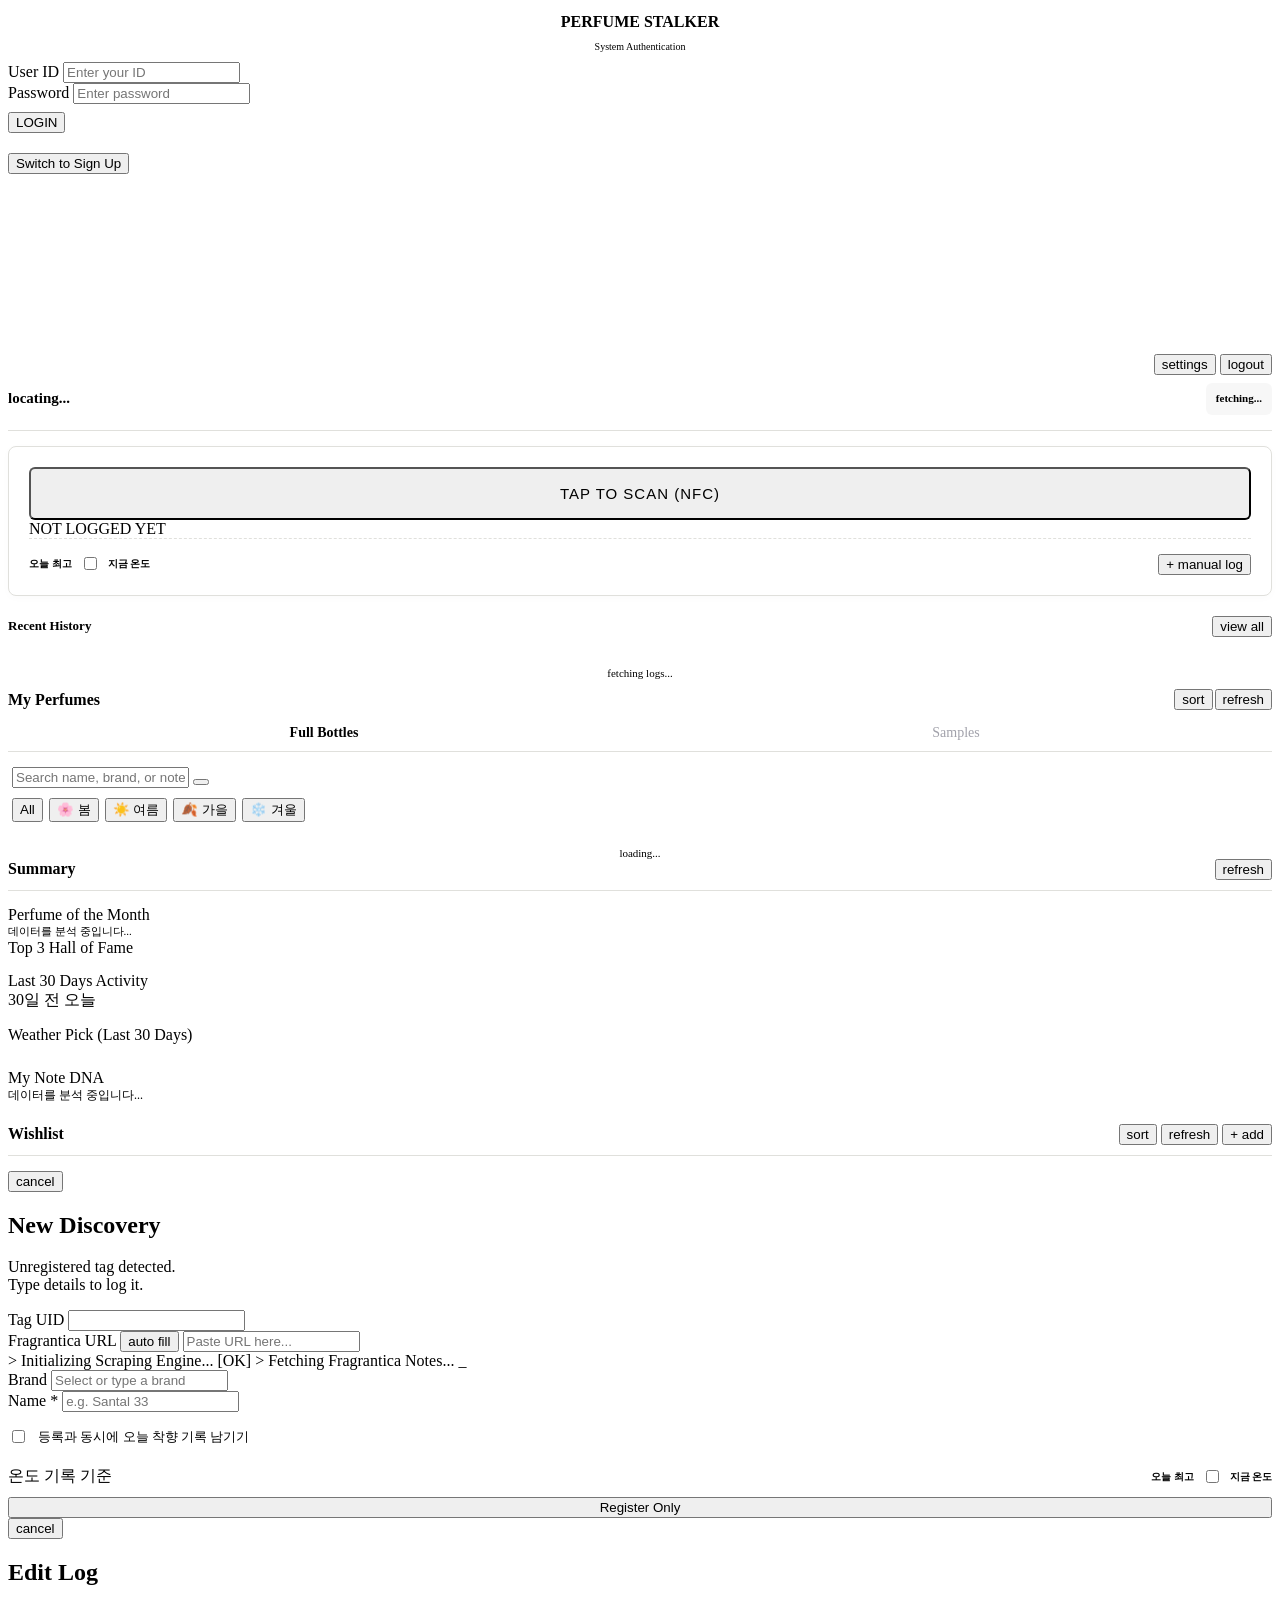
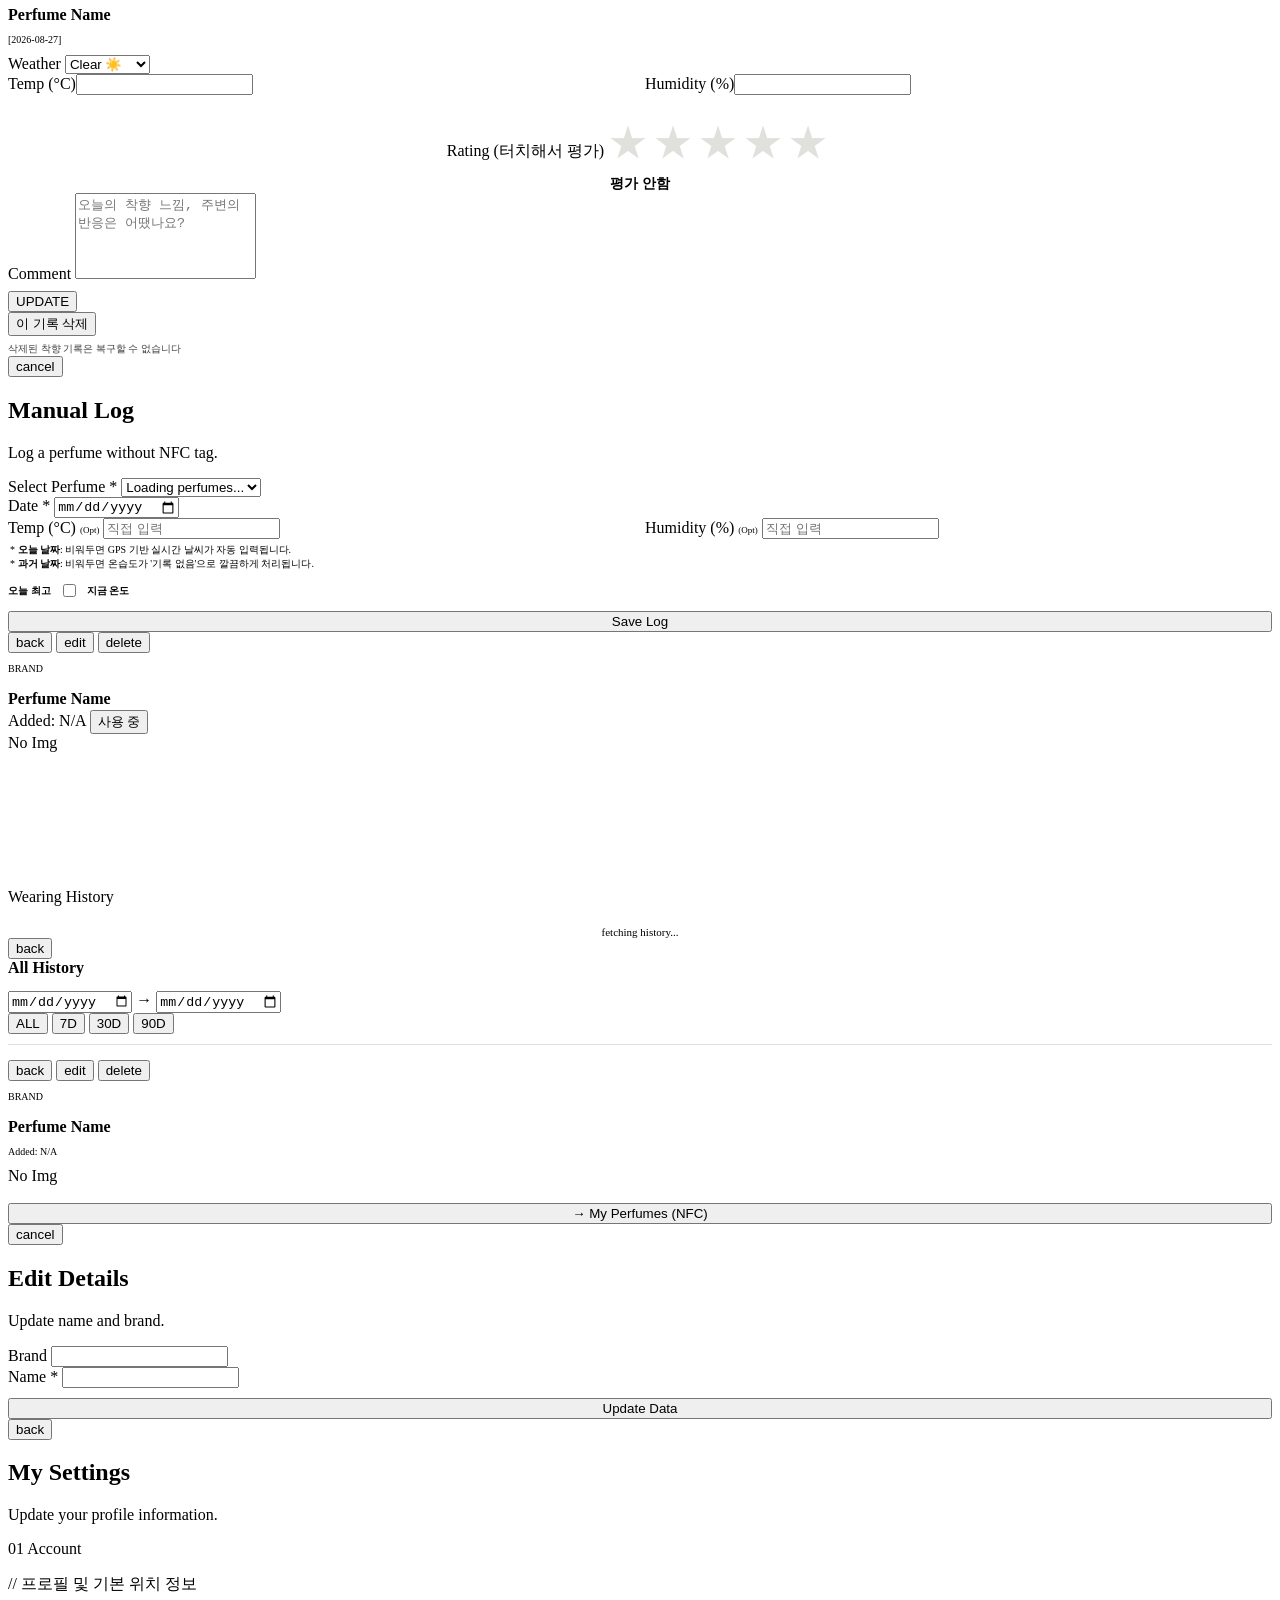
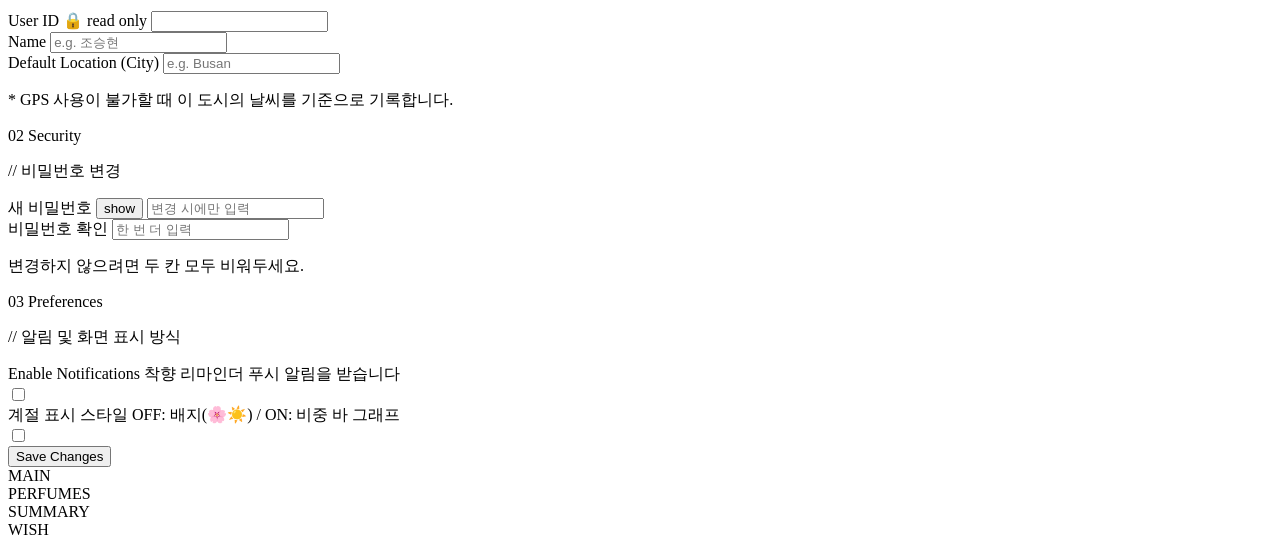
==== commit 95bd7c54: "feat: 검색 초기화 버튼 추가" ====
--- a/src/main/resources/static/index.html
+++ b/src/main/resources/static/index.html
@@ -145,7 +145,12 @@
         </div>
     </div>
     <div style="margin-top: 15px; display: flex; flex-direction: column; gap: 10px; padding: 0 4px;">
-        <input type="text" id="wardrobe-search" placeholder="Search name, brand, or notes..." style="width: 100%; padding: 10px; border: 1px dashed var(--accent-color); border-radius: 4px; background: transparent; font-family: inherit; font-size: 12px; color: var(--text-color); outline: none;" oninput="applyWardrobeFilter()">
+        <div class="search-field">
+            <input type="text" id="wardrobe-search" placeholder="Search name, brand, or notes..."
+                   autocomplete="off" oninput="applyWardrobeFilter()">
+            <button type="button" class="search-clear" aria-label="검색어 지우기"
+                    onclick="clearWardrobeSearch()"></button>
+        </div>
 
         <div id="season-filters" style="display: flex; gap: 6px; overflow-x: auto; padding-bottom: 5px; scrollbar-width: none;">
             <button type="button" class="loc-btn season-btn active" onclick="setSeasonFilter('ALL', this)">All</button>
